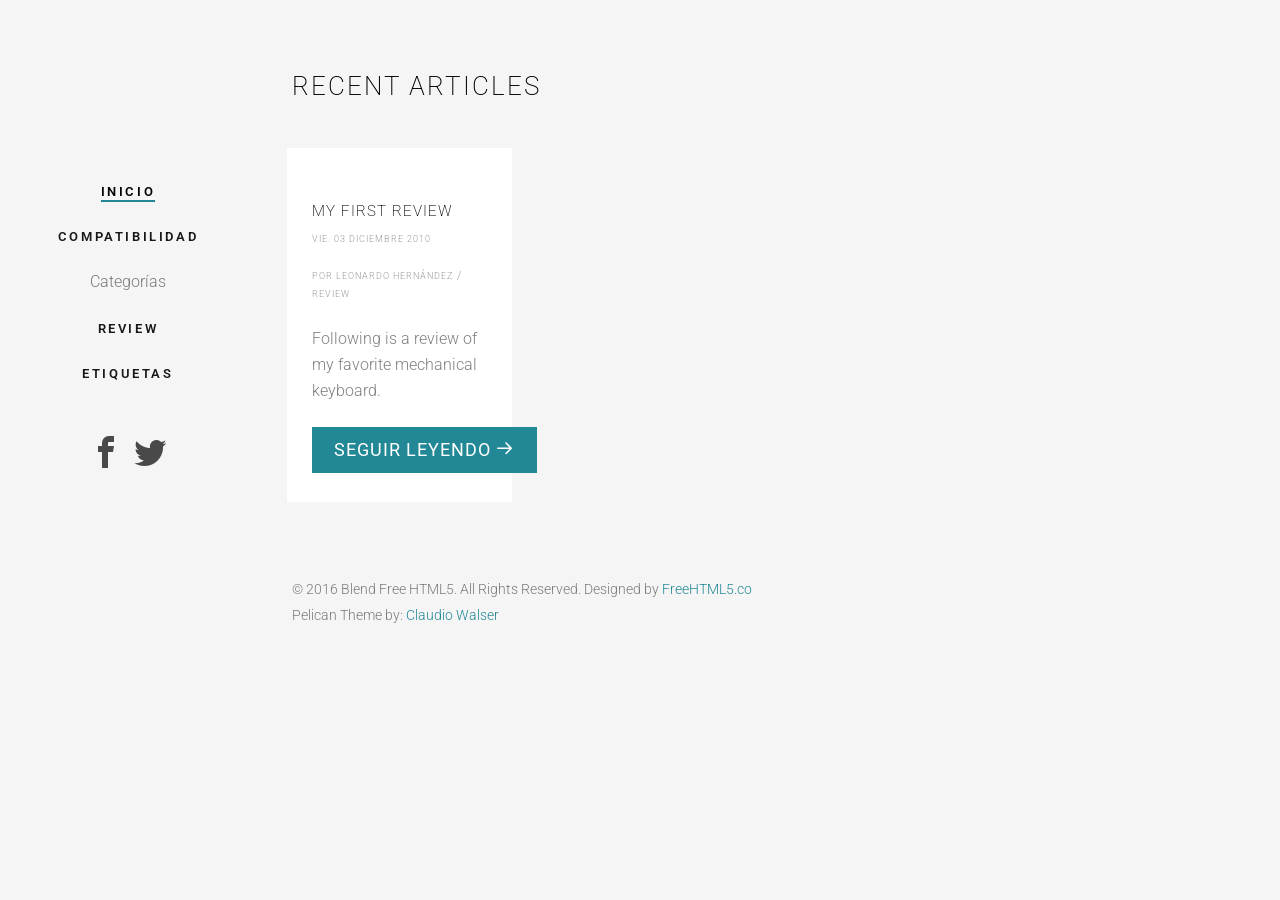
==== index.html @ bd227230 "Tags al español" ====
<!DOCTYPE html>
<!--[if lt IE 7]>      <html class="no-js lt-ie9 lt-ie8 lt-ie7"> <![endif]-->
<!--[if IE 7]>         <html class="no-js lt-ie9 lt-ie8"> <![endif]-->
<!--[if IE 8]>         <html class="no-js lt-ie9"> <![endif]-->
<!--[if gt IE 8]><!--> <html class="no-js"> <!--<![endif]-->
    <head>
    <meta charset="utf-8">
    <meta http-equiv="X-UA-Compatible" content="IE=edge">
    <title>Home</title>

    <meta name="viewport" content="width=device-width, initial-scale=1">

        <meta name="description" content="" />
        <meta name="author" content="Leonardo Hernández" />

    <link href="https://fonts.googleapis.com/css?family=Roboto:100,300,400,500,700" rel="stylesheet">

    <!-- Animate.css -->
    <link rel="stylesheet" href="./theme/css/animate.css">
    <!-- Icomoon Icon Fonts-->
    <link rel="stylesheet" href="./theme/css/icomoon.css">
    <!-- Bootstrap  -->
    <link rel="stylesheet" href="./theme/css/bootstrap.css">
    <!-- Flexslider  -->
    <link rel="stylesheet" href="./theme/css/flexslider.css">
    <!-- Theme style  -->
    <link rel="stylesheet" href="./theme/css/style.css">
    <!-- Custom style  -->
    <link rel="stylesheet" href="./theme/css/custom.css">
    <!-- pygments code highlight -->
    <link rel="stylesheet" href="./theme/css/pygments.css">
    <!-- tipue search -->
    <link rel="stylesheet" href="./theme/tipuesearch/css/tipuesearch.css">

    <!-- Modernizr JS -->
    <script src="./theme/js/modernizr-2.6.2.min.js"></script>
    <!-- FOR IE9 below -->
    <!--[if lt IE 9]>
    <script src="/theme/js/respond.min.js"></script>
    <![endif]-->



    </head>
    <body>
    <div id="fh5co-page">
        <a href="#" class="js-fh5co-nav-toggle fh5co-nav-toggle"><i></i></a>
        <aside id="fh5co-aside" role="complementary" class="border js-fullheight">

            <nav class="fh5co-main-menu" role="navigation">
            </nav>
            <div class="clearfix"></div>
            <h1  id="fh5co-logo">
                <a href="./index.html">
                    <img src="" />
                </a>
            </h1>
            <nav class="fh5co-main-menu" role="navigation">
<ul>
    <!-- home link -->
    <li class="fh5co-active"><a href="./">Inicio</a></li>

    <!-- page links -->
            <li><a href="./pages/compatibilidad.html">Compatibilidad</a></li>

    <!-- categories -->
        <li class="nav-title">Categorías</li>
            <li><a href="./category/review.html">Review</a></li>

    <!-- tags -->
        <li><a href="./tags.html">Etiquetas</a></li>

    <!-- additional menu items from config -->

</ul>
            </nav>

<ul id="social">
            <li><a href="https://www.facebook.com/tu_pagina_o_usuario" alt="facebook"><i class="icon-facebook2"></i></a></li>

            <li><a href="https://twitter.com/tu_usuario" alt="twitter"><i class="icon-twitter2"></i></a></li>

</ul>
        </aside>

        <div id="fh5co-main">

    <div class="fh5co-narrow-content">
    <h2 class="fh5co-heading animate-box" data-animate-effect="fadeInLeft">Recent articles</h2>
    <div class="row row-bottom-padded-md">
<div class="col-md-3 col-sm-6 col-padding animate-box" data-animate-effect="fadeInLeft">
    <div class="blog-entry">
        <div class="desc">
            <h3><a href="./my-first-review.html">My First Review</a></h3>
            <span><small>vie. 03 diciembre 2010</small></span>
            <span><small>por Leonardo Hernández</small> / <small>Review</small></span>
            <p><p>Following is a review of my favorite mechanical keyboard.</p></p>
            <a href="./my-first-review.html" class="btn btn-primary">Seguir leyendo <i class="icon-arrow-right3"></i></a>
        </div>
    </div>
</div>    </div>




<div class="fh5co-footer">
    <p><small>&copy; 2016 Blend Free HTML5. All Rights Reserved.</span> <span>Designed by <a href="http://freehtml5.co/" target="_blank">FreeHTML5.co</a></span>
    <br /><span>Pelican Theme by: <a href="https://github.com/claudio-walser/pelican-fh5co-marble" target="_blank">Claudio Walser</a></span></small></p>

</div>                
        </div>
    </div>

    <!-- jQuery -->
    <script src="./theme/js/jquery.min.js"></script>
    <!-- jQuery Easing -->
    <script src="./theme/js/jquery.easing.1.3.js"></script>
    <!-- Bootstrap -->
    <script src="./theme/js/bootstrap.min.js"></script>
    <!-- Waypoints -->
    <script src="./theme/js/jquery.waypoints.min.js"></script>
    <!-- Flexslider -->
    <script src="./theme/js/jquery.flexslider-min.js"></script>


    <!-- MAIN JS -->
    <script src="./theme/js/main.js"></script>
    </body>
</html>
---- theme/css/icomoon.css ----
.demo-icons li{
  list-style: none;
  float: left;
  font-size: 3em;
  margin: 10px;
}

@font-face {
  font-family: 'icomoon';
  src:  url('fonts/icomoon.eot?6py85u');
  src:  url('fonts/icomoon.eot?6py85u#iefix') format('embedded-opentype'),
    url('fonts/icomoon.ttf?6py85u') format('truetype'),
    url('fonts/icomoon.woff?6py85u') format('woff'),
    url('fonts/icomoon.svg?6py85u#icomoon') format('svg');
  font-weight: normal;
  font-style: normal;
}

[class^="icon-"], [class*=" icon-"] {
  /* use !important to prevent issues with browser extensions that change fonts */
  font-family: 'icomoon' !important;
  speak: none;
  font-style: normal;
  font-weight: normal;
  font-variant: normal;
  text-transform: none;
  line-height: 1;

  /* Better Font Rendering =========== */
  -webkit-font-smoothing: antialiased;
  -moz-osx-font-smoothing: grayscale;
}

.icon-times:before {
  content: "\e930";
}
.icon-tick:before {
  content: "\e931";
}
.icon-plus:before {
  content: "\e932";
}
.icon-minus:before {
  content: "\e933";
}
.icon-equals:before {
  content: "\e934";
}
.icon-divide:before {
  content: "\e935";
}
.icon-chevron-right:before {
  content: "\e936";
}
.icon-chevron-left:before {
  content: "\e937";
}
.icon-arrow-right-thick:before {
  content: "\e938";
}
.icon-arrow-left-thick:before {
  content: "\e939";
}
.icon-th-small:before {
  content: "\e93a";
}
.icon-th-menu:before {
  content: "\e93b";
}
.icon-th-list:before {
  content: "\e93c";
}
.icon-th-large:before {
  content: "\e93d";
}
.icon-home:before {
  content: "\e93e";
}
.icon-arrow-forward:before {
  content: "\e93f";
}
.icon-arrow-back:before {
  content: "\e940";
}
.icon-rss:before {
  content: "\e941";
}
.icon-location:before {
  content: "\e942";
}
.icon-link:before {
  content: "\e943";
}
.icon-image:before {
  content: "\e944";
}
.icon-arrow-up-thick:before {
  content: "\e945";
}
.icon-arrow-down-thick:before {
  content: "\e946";
}
.icon-starburst:before {
  content: "\e947";
}
.icon-starburst-outline:before {
  content: "\e948";
}
.icon-star3:before {
  content: "\e949";
}
.icon-flow-children:before {
  content: "\e94a";
}
.icon-export:before {
  content: "\e94b";
}
.icon-delete2:before {
  content: "\e94c";
}
.icon-delete-outline:before {
  content: "\e94d";
}
.icon-cloud-storage:before {
  content: "\e94e";
}
.icon-wi-fi:before {
  content: "\e94f";
}
.icon-heart:before {
  content: "\e950";
}
.icon-flash:before {
  content: "\e951";
}
.icon-cancel:before {
  content: "\e952";
}
.icon-backspace:before {
  content: "\e953";
}
.icon-attachment:before {
  content: "\e954";
}
.icon-arrow-move:before {
  content: "\e955";
}
.icon-warning:before {
  content: "\e956";
}
.icon-user:before {
  content: "\e957";
}
.icon-radar:before {
  content: "\e958";
}
.icon-lock-open:before {
  content: "\e959";
}
.icon-lock-closed:before {
  content: "\e95a";
}
.icon-location-arrow:before {
  content: "\e95b";
}
.icon-info:before {
  content: "\e95c";
}
.icon-user-delete:before {
  content: "\e95d";
}
.icon-user-add:before {
  content: "\e95e";
}
.icon-media-pause:before {
  content: "\e95f";
}
.icon-group:before {
  content: "\e960";
}
.icon-chart-pie:before {
  content: "\e961";
}
.icon-chart-line:before {
  content: "\e962";
}
.icon-chart-bar:before {
  content: "\e963";
}
.icon-chart-area:before {
  content: "\e964";
}
.icon-video:before {
  content: "\e965";
}
.icon-point-of-interest:before {
  content: "\e966";
}
.icon-infinity:before {
  content: "\e967";
}
.icon-globe:before {
  content: "\e968";
}
.icon-eye:before {
  content: "\e969";
}
.icon-cog:before {
  content: "\e96a";
}
.icon-camera:before {
  content: "\e96b";
}
.icon-upload:before {
  content: "\e96c";
}
.icon-scissors:before {
  content: "\e96d";
}
.icon-refresh:before {
  content: "\e96e";
}
.icon-pin:before {
  content: "\e96f";
}
.icon-key:before {
  content: "\e970";
}
.icon-info-large:before {
  content: "\e971";
}
.icon-eject:before {
  content: "\e972";
}
.icon-download:before {
  content: "\e973";
}
.icon-zoom:before {
  content: "\e974";
}
.icon-zoom-out:before {
  content: "\e975";
}
.icon-zoom-in:before {
  content: "\e976";
}
.icon-sort-numerically:before {
  content: "\e977";
}
.icon-sort-alphabetically:before {
  content: "\e978";
}
.icon-input-checked:before {
  content: "\e979";
}
.icon-calender:before {
  content: "\e97a";
}
.icon-world2:before {
  content: "\e97b";
}
.icon-notes:before {
  content: "\e97c";
}
.icon-code:before {
  content: "\e97d";
}
.icon-arrow-sync:before {
  content: "\e97e";
}
.icon-arrow-shuffle:before {
  content: "\e97f";
}
.icon-arrow-repeat:before {
  content: "\e980";
}
.icon-arrow-minimise:before {
  content: "\e981";
}
.icon-arrow-maximise:before {
  content: "\e982";
}
.icon-arrow-loop:before {
  content: "\e983";
}
.icon-anchor:before {
  content: "\e984";
}
.icon-spanner:before {
  content: "\e985";
}
.icon-puzzle:before {
  content: "\e986";
}
.icon-power:before {
  content: "\e987";
}
.icon-plane:before {
  content: "\e988";
}
.icon-pi:before {
  content: "\e989";
}
.icon-phone:before {
  content: "\e98a";
}
.icon-microphone2:before {
  content: "\e98b";
}
.icon-media-rewind:before {
  content: "\e98c";
}
.icon-flag:before {
  content: "\e98d";
}
.icon-adjust-brightness:before {
  content: "\e98e";
}
.icon-waves:before {
  content: "\e98f";
}
.icon-social-twitter:before {
  content: "\e990";
}
.icon-social-facebook:before {
  content: "\e991";
}
.icon-social-dribbble:before {
  content: "\e992";
}
.icon-media-stop:before {
  content: "\e993";
}
.icon-media-record:before {
  content: "\e994";
}
.icon-media-play:before {
  content: "\e995";
}
.icon-media-fast-forward:before {
  content: "\e996";
}
.icon-media-eject:before {
  content: "\e997";
}
.icon-social-vimeo:before {
  content: "\e998";
}
.icon-social-tumbler:before {
  content: "\e999";
}
.icon-social-skype:before {
  content: "\e99a";
}
.icon-social-pinterest:before {
  content: "\e99b";
}
.icon-social-linkedin:before {
  content: "\e99c";
}
.icon-social-last-fm:before {
  content: "\e99d";
}
.icon-social-github:before {
  content: "\e99e";
}
.icon-social-flickr:before {
  content: "\e99f";
}
.icon-at:before {
  content: "\e9a0";
}
.icon-times-outline:before {
  content: "\e9a1";
}
.icon-plus-outline:before {
  content: "\e9a2";
}
.icon-minus-outline:before {
  content: "\e9a3";
}
.icon-tick-outline:before {
  content: "\e9a4";
}
.icon-th-large-outline:before {
  content: "\e9a5";
}
.icon-equals-outline:before {
  content: "\e9a6";
}
.icon-divide-outline:before {
  content: "\e9a7";
}
.icon-chevron-right-outline:before {
  content: "\e9a8";
}
.icon-chevron-left-outline:before {
  content: "\e9a9";
}
.icon-arrow-right-outline:before {
  content: "\e9aa";
}
.icon-arrow-left-outline:before {
  content: "\e9ab";
}
.icon-th-small-outline:before {
  content: "\e9ac";
}
.icon-th-menu-outline:before {
  content: "\e9ad";
}
.icon-th-list-outline:before {
  content: "\e9ae";
}
.icon-news2:before {
  content: "\e9b1";
}
.icon-home-outline:before {
  content: "\e9b2";
}
.icon-arrow-up-outline:before {
  content: "\e9b3";
}
.icon-arrow-forward-outline:before {
  content: "\e9b4";
}
.icon-arrow-down-outline:before {
  content: "\e9b5";
}
.icon-arrow-back-outline:before {
  content: "\e9b6";
}
.icon-trash3:before {
  content: "\e9b7";
}
.icon-rss-outline:before {
  content: "\e9b8";
}
.icon-message:before {
  content: "\e9b9";
}
.icon-location-outline:before {
  content: "\e9ba";
}
.icon-link-outline:before {
  content: "\e9bb";
}
.icon-image-outline:before {
  content: "\e9bc";
}
.icon-export-outline:before {
  content: "\e9bd";
}
.icon-cross:before {
  content: "\e9be";
}
.icon-wi-fi-outline:before {
  content: "\e9bf";
}
.icon-star-outline:before {
  content: "\e9c0";
}
.icon-media-pause-outline:before {
  content: "\e9c1";
}
.icon-mail:before {
  content: "\e9c2";
}
.icon-heart-outline:before {
  content: "\e9c3";
}
.icon-flash-outline:before {
  content: "\e9c4";
}
.icon-cancel-outline:before {
  content: "\e9c5";
}
.icon-beaker:before {
  content: "\e9c6";
}
.icon-arrow-move-outline:before {
  content: "\e9c7";
}
.icon-watch2:before {
  content: "\e9c8";
}
.icon-warning-outline:before {
  content: "\e9c9";
}
.icon-time:before {
  content: "\e9ca";
}
.icon-radar-outline:before {
  content: "\e9cb";
}
.icon-lock-open-outline:before {
  content: "\e9cc";
}
.icon-location-arrow-outline:before {
  content: "\e9cd";
}
.icon-info-outline:before {
  content: "\e9ce";
}
.icon-backspace-outline:before {
  content: "\e9cf";
}
.icon-attachment-outline:before {
  content: "\e9d0";
}
.icon-user-outline:before {
  content: "\e9d1";
}
.icon-user-delete-outline:before {
  content: "\e9d2";
}
.icon-user-add-outline:before {
  content: "\e9d3";
}
.icon-lock-closed-outline:before {
  content: "\e9d4";
}
.icon-group-outline:before {
  content: "\e9d5";
}
.icon-chart-pie-outline:before {
  content: "\e9d6";
}
.icon-chart-line-outline:before {
  content: "\e9d7";
}
.icon-chart-bar-outline:before {
  content: "\e9d8";
}
.icon-chart-area-outline:before {
  content: "\e9d9";
}
.icon-video-outline:before {
  content: "\e9da";
}
.icon-point-of-interest-outline:before {
  content: "\e9db";
}
.icon-map:before {
  content: "\e9dc";
}
.icon-key-outline:before {
  content: "\e9dd";
}
.icon-infinity-outline:before {
  content: "\e9de";
}
.icon-globe-outline:before {
  content: "\e9df";
}
.icon-eye-outline:before {
  content: "\e9e0";
}
.icon-cog-outline:before {
  content: "\e9e1";
}
.icon-camera-outline:before {
  content: "\e9e2";
}
.icon-upload-outline:before {
  content: "\e9e3";
}
.icon-support:before {
  content: "\e9e4";
}
.icon-scissors-outline:before {
  content: "\e9e5";
}
.icon-refresh-outline:before {
  content: "\e9e6";
}
.icon-info-large-outline:before {
  content: "\e9e7";
}
.icon-eject-outline:before {
  content: "\e9e8";
}
.icon-download-outline:before {
  content: "\e9e9";
}
.icon-battery-mid:before {
  content: "\e9ea";
}
.icon-battery-low:before {
  content: "\e9eb";
}
.icon-battery-high:before {
  content: "\e9ec";
}
.icon-zoom-outline:before {
  content: "\e9ed";
}
.icon-zoom-out-outline:before {
  content: "\e9ee";
}
.icon-zoom-in-outline:before {
  content: "\e9ef";
}
.icon-tag3:before {
  content: "\e9f0";
}
.icon-tabs-outline:before {
  content: "\e9f1";
}
.icon-pin-outline:before {
  content: "\e9f2";
}
.icon-message-typing:before {
  content: "\e9f3";
}
.icon-directions:before {
  content: "\e9f4";
}
.icon-battery-full:before {
  content: "\e9f5";
}
.icon-battery-charge:before {
  content: "\e9f6";
}
.icon-pipette:before {
  content: "\e9f7";
}
.icon-pencil:before {
  content: "\e9f8";
}
.icon-folder:before {
  content: "\e9f9";
}
.icon-folder-delete:before {
  content: "\e9fa";
}
.icon-folder-add:before {
  content: "\e9fb";
}
.icon-edit:before {
  content: "\e9fc";
}
.icon-document:before {
  content: "\e9fd";
}
.icon-document-delete:before {
  content: "\e9fe";
}
.icon-document-add:before {
  content: "\e9ff";
}
.icon-brush:before {
  content: "\ea00";
}
.icon-thumbs-up:before {
  content: "\ea01";
}
.icon-thumbs-down:before {
  content: "\ea02";
}
.icon-pen:before {
  content: "\ea03";
}
.icon-sort-numerically-outline:before {
  content: "\ea04";
}
.icon-sort-alphabetically-outline:before {
  content: "\ea05";
}
.icon-social-last-fm-circular:before {
  content: "\ea06";
}
.icon-social-github-circular:before {
  content: "\ea07";
}
.icon-compass:before {
  content: "\ea08";
}
.icon-bookmark:before {
  content: "\ea09";
}
.icon-input-checked-outline:before {
  content: "\ea0a";
}
.icon-code-outline:before {
  content: "\ea0b";
}
.icon-calender-outline:before {
  content: "\ea0c";
}
.icon-business-card:before {
  content: "\ea0d";
}
.icon-arrow-up:before {
  content: "\ea0e";
}
.icon-arrow-sync-outline:before {
  content: "\ea0f";
}
.icon-arrow-right:before {
  content: "\ea10";
}
.icon-arrow-repeat-outline:before {
  content: "\ea11";
}
.icon-arrow-loop-outline:before {
  content: "\ea12";
}
.icon-arrow-left:before {
  content: "\ea13";
}
.icon-flow-switch:before {
  content: "\ea14";
}
.icon-flow-parallel:before {
  content: "\ea15";
}
.icon-flow-merge:before {
  content: "\ea16";
}
.icon-document-text:before {
  content: "\ea17";
}
.icon-clipboard:before {
  content: "\ea18";
}
.icon-calculator:before {
  content: "\ea19";
}
.icon-arrow-minimise-outline:before {
  content: "\ea1a";
}
.icon-arrow-maximise-outline:before {
  content: "\ea1b";
}
.icon-arrow-down:before {
  content: "\ea1c";
}
.icon-gift:before {
  content: "\ea1d";
}
.icon-film:before {
  content: "\ea1e";
}
.icon-database:before {
  content: "\ea1f";
}
.icon-bell:before {
  content: "\ea20";
}
.icon-anchor-outline:before {
  content: "\ea21";
}
.icon-adjust-contrast:before {
  content: "\ea22";
}
.icon-world-outline:before {
  content: "\ea23";
}
.icon-shopping-bag:before {
  content: "\ea24";
}
.icon-power-outline:before {
  content: "\ea25";
}
.icon-notes-outline:before {
  content: "\ea26";
}
.icon-device-tablet:before {
  content: "\ea27";
}
.icon-device-phone:before {
  content: "\ea28";
}
.icon-device-laptop:before {
  content: "\ea29";
}
.icon-device-desktop:before {
  content: "\ea2a";
}
.icon-briefcase:before {
  content: "\ea2b";
}
.icon-stopwatch:before {
  content: "\ea2c";
}
.icon-spanner-outline:before {
  content: "\ea2d";
}
.icon-puzzle-outline:before {
  content: "\ea2e";
}
.icon-printer:before {
  content: "\ea2f";
}
.icon-pi-outline:before {
  content: "\ea30";
}
.icon-lightbulb:before {
  content: "\ea31";
}
.icon-flag-outline:before {
  content: "\ea32";
}
.icon-contacts:before {
  content: "\ea33";
}
.icon-archive2:before {
  content: "\ea34";
}
.icon-weather-stormy:before {
  content: "\ea35";
}
.icon-weather-shower:before {
  content: "\ea36";
}
.icon-weather-partly-sunny:before {
  content: "\ea37";
}
.icon-weather-downpour:before {
  content: "\ea38";
}
.icon-weather-cloudy:before {
  content: "\ea39";
}
.icon-plane-outline:before {
  content: "\ea3a";
}
.icon-phone-outline:before {
  content: "\ea3b";
}
.icon-microphone-outline:before {
  content: "\ea3c";
}
.icon-weather-windy:before {
  content: "\ea3d";
}
.icon-weather-windy-cloudy:before {
  content: "\ea3e";
}
.icon-weather-sunny:before {
  content: "\ea3f";
}
.icon-weather-snow:before {
  content: "\ea40";
}
.icon-weather-night:before {
  content: "\ea41";
}
.icon-media-stop-outline:before {
  content: "\ea42";
}
.icon-media-rewind-outline:before {
  content: "\ea43";
}
.icon-media-record-outline:before {
  content: "\ea44";
}
.icon-media-play-outline:before {
  content: "\ea45";
}
.icon-media-fast-forward-outline:before {
  content: "\ea46";
}
.icon-media-eject-outline:before {
  content: "\ea47";
}
.icon-wine:before {
  content: "\ea48";
}
.icon-waves-outline:before {
  content: "\ea49";
}
.icon-ticket:before {
  content: "\ea4a";
}
.icon-tags:before {
  content: "\ea4b";
}
.icon-plug:before {
  content: "\ea4c";
}
.icon-headphones:before {
  content: "\ea4d";
}
.icon-credit-card:before {
  content: "\ea4e";
}
.icon-coffee:before {
  content: "\ea4f";
}
.icon-book:before {
  content: "\ea50";
}
.icon-beer:before {
  content: "\ea51";
}
.icon-volume2:before {
  content: "\ea52";
}
.icon-volume-up:before {
  content: "\ea53";
}
.icon-volume-mute:before {
  content: "\ea54";
}
.icon-volume-down:before {
  content: "\ea55";
}
.icon-social-vimeo-circular:before {
  content: "\ea56";
}
.icon-social-twitter-circular:before {
  content: "\ea57";
}
.icon-social-pinterest-circular:before {
  content: "\ea58";
}
.icon-social-linkedin-circular:before {
  content: "\ea59";
}
.icon-social-facebook-circular:before {
  content: "\ea5a";
}
.icon-social-dribbble-circular:before {
  content: "\ea5b";
}
.icon-tree:before {
  content: "\ea5c";
}
.icon-thermometer2:before {
  content: "\ea5d";
}
.icon-social-tumbler-circular:before {
  content: "\ea5e";
}
.icon-social-skype-outline:before {
  content: "\ea5f";
}
.icon-social-flickr-circular:before {
  content: "\ea60";
}
.icon-social-at-circular:before {
  content: "\ea61";
}
.icon-shopping-cart:before {
  content: "\ea62";
}
.icon-messages:before {
  content: "\ea63";
}
.icon-leaf:before {
  content: "\ea64";
}
.icon-feather:before {
  content: "\ea65";
}
.icon-eye2:before {
  content: "\e064";
}
.icon-paper-clip:before {
  content: "\e065";
}
.icon-mail5:before {
  content: "\e066";
}
.icon-toggle:before {
  content: "\e067";
}
.icon-layout:before {
  content: "\e068";
}
.icon-link2:before {
  content: "\e069";
}
.icon-bell2:before {
  content: "\e06a";
}
.icon-lock3:before {
  content: "\e06b";
}
.icon-unlock:before {
  content: "\e06c";
}
.icon-ribbon2:before {
  content: "\e06d";
}
.icon-image2:before {
  content: "\e06e";
}
.icon-signal:before {
  content: "\e06f";
}
.icon-target3:before {
  content: "\e070";
}
.icon-clipboard3:before {
  content: "\e071";
}
.icon-clock3:before {
  content: "\e072";
}
.icon-watch:before {
  content: "\e073";
}
.icon-air-play:before {
  content: "\e074";
}
.icon-camera3:before {
  content: "\e075";
}
.icon-video2:before {
  content: "\e076";
}
.icon-disc:before {
  content: "\e077";
}
.icon-printer3:before {
  content: "\e078";
}
.icon-monitor:before {
  content: "\e079";
}
.icon-server:before {
  content: "\e07a";
}
.icon-cog2:before {
  content: "\e07b";
}
.icon-heart3:before {
  content: "\e07c";
}
.icon-paragraph:before {
  content: "\e07d";
}
.icon-align-justify:before {
  content: "\e07e";
}
.icon-align-left:before {
  content: "\e07f";
}
.icon-align-center:before {
  content: "\e080";
}
.icon-align-right:before {
  content: "\e081";
}
.icon-book2:before {
  content: "\e082";
}
.icon-layers2:before {
  content: "\e083";
}
.icon-stack2:before {
  content: "\e084";
}
.icon-stack-2:before {
  content: "\e085";
}
.icon-paper:before {
  content: "\e086";
}
.icon-paper-stack:before {
  content: "\e087";
}
.icon-search3:before {
  content: "\e088";
}
.icon-zoom-in2:before {
  content: "\e089";
}
.icon-zoom-out2:before {
  content: "\e08a";
}
.icon-reply2:before {
  content: "\e08b";
}
.icon-circle-plus:before {
  content: "\e08c";
}
.icon-circle-minus:before {
  content: "\e08d";
}
.icon-circle-check:before {
  content: "\e08e";
}
.icon-circle-cross:before {
  content: "\e08f";
}
.icon-square-plus:before {
  content: "\e090";
}
.icon-square-minus:before {
  content: "\e091";
}
.icon-square-check:before {
  content: "\e092";
}
.icon-square-cross:before {
  content: "\e093";
}
.icon-microphone:before {
  content: "\e094";
}
.icon-record:before {
  content: "\e095";
}
.icon-skip-back:before {
  content: "\e096";
}
.icon-rewind:before {
  content: "\e097";
}
.icon-play4:before {
  content: "\e098";
}
.icon-pause3:before {
  content: "\e099";
}
.icon-stop3:before {
  content: "\e09a";
}
.icon-fast-forward:before {
  content: "\e09b";
}
.icon-skip-forward:before {
  content: "\e09c";
}
.icon-shuffle2:before {
  content: "\e09d";
}
.icon-repeat:before {
  content: "\e09e";
}
.icon-folder2:before {
  content: "\e09f";
}
.icon-umbrella:before {
  content: "\e0a0";
}
.icon-moon:before {
  content: "\e0a1";
}
.icon-thermometer:before {
  content: "\e0a2";
}
.icon-drop:before {
  content: "\e0a3";
}
.icon-sun2:before {
  content: "\e0a4";
}
.icon-cloud3:before {
  content: "\e0a5";
}
.icon-cloud-upload2:before {
  content: "\e0a6";
}
.icon-cloud-download2:before {
  content: "\e0a7";
}
.icon-upload4:before {
  content: "\e0a8";
}
.icon-download4:before {
  content: "\e0a9";
}
.icon-location3:before {
  content: "\e0aa";
}
.icon-location-2:before {
  content: "\e0ab";
}
.icon-map3:before {
  content: "\e0ac";
}
.icon-battery:before {
  content: "\e0ad";
}
.icon-head:before {
  content: "\e0ae";
}
.icon-briefcase3:before {
  content: "\e0af";
}
.icon-speech-bubble:before {
  content: "\e0b0";
}
.icon-anchor2:before {
  content: "\e0b1";
}
.icon-globe2:before {
  content: "\e0b2";
}
.icon-box:before {
  content: "\e0b3";
}
.icon-reload:before {
  content: "\e0b4";
}
.icon-share3:before {
  content: "\e0b5";
}
.icon-marquee:before {
  content: "\e0b6";
}
.icon-marquee-plus:before {
  content: "\e0b7";
}
.icon-marquee-minus:before {
  content: "\e0b8";
}
.icon-tag:before {
  content: "\e0b9";
}
.icon-power2:before {
  content: "\e0ba";
}
.icon-command2:before {
  content: "\e0bb";
}
.icon-alt:before {
  content: "\e0bc";
}
.icon-esc:before {
  content: "\e0bd";
}
.icon-bar-graph:before {
  content: "\e0be";
}
.icon-bar-graph-2:before {
  content: "\e0bf";
}
.icon-pie-graph:before {
  content: "\e0c0";
}
.icon-star:before {
  content: "\e0c1";
}
.icon-arrow-left3:before {
  content: "\e0c2";
}
.icon-arrow-right3:before {
  content: "\e0c3";
}
.icon-arrow-up3:before {
  content: "\e0c4";
}
.icon-arrow-down3:before {
  content: "\e0c5";
}
.icon-volume:before {
  content: "\e0c6";
}
.icon-mute:before {
  content: "\e0c7";
}
.icon-content-right:before {
  content: "\e100";
}
.icon-content-left:before {
  content: "\e101";
}
.icon-grid2:before {
  content: "\e102";
}
.icon-grid-2:before {
  content: "\e103";
}
.icon-columns:before {
  content: "\e104";
}
.icon-loader:before {
  content: "\e105";
}
.icon-bag:before {
  content: "\e106";
}
.icon-ban:before {
  content: "\e107";
}
.icon-flag3:before {
  content: "\e108";
}
.icon-trash:before {
  content: "\e109";
}
.icon-expand2:before {
  content: "\e110";
}
.icon-contract:before {
  content: "\e111";
}
.icon-maximize:before {
  content: "\e112";
}
.icon-minimize:before {
  content: "\e113";
}
.icon-plus2:before {
  content: "\e114";
}
.icon-minus2:before {
  content: "\e115";
}
.icon-check:before {
  content: "\e116";
}
.icon-cross2:before {
  content: "\e117";
}
.icon-move:before {
  content: "\e118";
}
.icon-delete:before {
  content: "\e119";
}
.icon-menu5:before {
  content: "\e120";
}
.icon-archive:before {
  content: "\e121";
}
.icon-inbox:before {
  content: "\e122";
}
.icon-outbox:before {
  content: "\e123";
}
.icon-file:before {
  content: "\e124";
}
.icon-file-add:before {
  content: "\e125";
}
.icon-file-subtract:before {
  content: "\e126";
}
.icon-help:before {
  content: "\e127";
}
.icon-open:before {
  content: "\e128";
}
.icon-ellipsis:before {
  content: "\e129";
}
.icon-heart4:before {
  content: "\e900";
}
.icon-cloud4:before {
  content: "\e901";
}
.icon-star2:before {
  content: "\e902";
}
.icon-tv2:before {
  content: "\e903";
}
.icon-sound:before {
  content: "\e904";
}
.icon-video3:before {
  content: "\e905";
}
.icon-trash2:before {
  content: "\e906";
}
.icon-user2:before {
  content: "\e907";
}
.icon-key3:before {
  content: "\e908";
}
.icon-search4:before {
  content: "\e909";
}
.icon-settings:before {
  content: "\e90a";
}
.icon-camera4:before {
  content: "\e90b";
}
.icon-tag2:before {
  content: "\e90c";
}
.icon-lock4:before {
  content: "\e90d";
}
.icon-bulb:before {
  content: "\e90e";
}
.icon-pen2:before {
  content: "\e90f";
}
.icon-diamond:before {
  content: "\e910";
}
.icon-display2:before {
  content: "\e911";
}
.icon-location4:before {
  content: "\e912";
}
.icon-eye3:before {
  content: "\e913";
}
.icon-bubble3:before {
  content: "\e914";
}
.icon-stack3:before {
  content: "\e915";
}
.icon-cup:before {
  content: "\e916";
}
.icon-phone3:before {
  content: "\e917";
}
.icon-news:before {
  content: "\e918";
}
.icon-mail6:before {
  content: "\e919";
}
.icon-like:before {
  content: "\e91a";
}
.icon-photo:before {
  content: "\e91b";
}
.icon-note:before {
  content: "\e91c";
}
.icon-clock4:before {
  content: "\e91d";
}
.icon-paperplane:before {
  content: "\e91e";
}
.icon-params:before {
  content: "\e91f";
}
.icon-banknote:before {
  content: "\e920";
}
.icon-data:before {
  content: "\e921";
}
.icon-music2:before {
  content: "\e922";
}
.icon-megaphone2:before {
  content: "\e923";
}
.icon-study:before {
  content: "\e924";
}
.icon-lab2:before {
  content: "\e925";
}
.icon-food:before {
  content: "\e926";
}
.icon-t-shirt:before {
  content: "\e927";
}
.icon-fire2:before {
  content: "\e928";
}
.icon-clip:before {
  content: "\e929";
}
.icon-shop:before {
  content: "\e92a";
}
.icon-calendar3:before {
  content: "\e92b";
}
.icon-wallet2:before {
  content: "\e92c";
}
.icon-vynil:before {
  content: "\e92d";
}
.icon-truck2:before {
  content: "\e92e";
}
.icon-world:before {
  content: "\e92f";
}
.icon-spinner6:before {
  content: "\e9af";
}
.icon-spinner7:before {
  content: "\e9b0";
}
.icon-amazon:before {
  content: "\eab7";
}
.icon-google:before {
  content: "\eab8";
}
.icon-google2:before {
  content: "\eab9";
}
.icon-google3:before {
  content: "\eaba";
}
.icon-google-plus:before {
  content: "\eabb";
}
.icon-google-plus2:before {
  content: "\eabc";
}
.icon-google-plus3:before {
  content: "\eabd";
}
.icon-hangouts:before {
  content: "\eabe";
}
.icon-google-drive:before {
  content: "\eabf";
}
.icon-facebook2:before {
  content: "\eac0";
}
.icon-facebook22:before {
  content: "\eac1";
}
.icon-instagram:before {
  content: "\eac2";
}
.icon-whatsapp:before {
  content: "\eac3";
}
.icon-spotify:before {
  content: "\eac4";
}
.icon-telegram:before {
  content: "\eac5";
}
.icon-twitter2:before {
  content: "\eac6";
}
.icon-vine:before {
  content: "\eac7";
}
.icon-vk:before {
  content: "\eac8";
}
.icon-renren:before {
  content: "\eac9";
}
.icon-sina-weibo:before {
  content: "\eaca";
}
.icon-rss2:before {
  content: "\eacb";
}
.icon-rss22:before {
  content: "\eacc";
}
.icon-youtube:before {
  content: "\eacd";
}
.icon-youtube2:before {
  content: "\eace";
}
.icon-twitch:before {
  content: "\eacf";
}
.icon-vimeo:before {
  content: "\ead0";
}
.icon-vimeo2:before {
  content: "\ead1";
}
.icon-lanyrd:before {
  content: "\ead2";
}
.icon-flickr:before {
  content: "\ead3";
}
.icon-flickr2:before {
  content: "\ead4";
}
.icon-flickr3:before {
  content: "\ead5";
}
.icon-flickr4:before {
  content: "\ead6";
}
.icon-dribbble2:before {
  content: "\ead7";
}
.icon-behance:before {
  content: "\ead8";
}
.icon-behance2:before {
  content: "\ead9";
}
.icon-deviantart:before {
  content: "\eada";
}
.icon-500px:before {
  content: "\eadb";
}
.icon-steam:before {
  content: "\eadc";
}
.icon-steam2:before {
  content: "\eadd";
}
.icon-dropbox:before {
  content: "\eade";
}
.icon-onedrive:before {
  content: "\eadf";
}
.icon-github:before {
  content: "\eae0";
}
.icon-npm:before {
  content: "\eae1";
}
.icon-basecamp:before {
  content: "\eae2";
}
.icon-trello:before {
  content: "\eae3";
}
.icon-wordpress:before {
  content: "\eae4";
}
.icon-joomla:before {
  content: "\eae5";
}
.icon-ello:before {
  content: "\eae6";
}
.icon-blogger:before {
  content: "\eae7";
}
.icon-blogger2:before {
  content: "\eae8";
}
.icon-tumblr2:before {
  content: "\eae9";
}
.icon-tumblr22:before {
  content: "\eaea";
}
.icon-yahoo:before {
  content: "\eaeb";
}
.icon-yahoo2:before {
  content: "\eaec";
}
.icon-tux:before {
  content: "\eaed";
}
.icon-appleinc:before {
  content: "\eaee";
}
.icon-finder:before {
  content: "\eaef";
}
.icon-android:before {
  content: "\eaf0";
}
.icon-windows:before {
  content: "\eaf1";
}
.icon-windows8:before {
  content: "\eaf2";
}
.icon-soundcloud:before {
  content: "\eaf3";
}
.icon-soundcloud2:before {
  content: "\eaf4";
}
.icon-skype:before {
  content: "\eaf5";
}
.icon-reddit:before {
  content: "\eaf6";
}
.icon-hackernews:before {
  content: "\eaf7";
}
.icon-wikipedia:before {
  content: "\eaf8";
}
.icon-linkedin2:before {
  content: "\eaf9";
}
.icon-linkedin22:before {
  content: "\eafa";
}
.icon-lastfm:before {
  content: "\eafb";
}
.icon-lastfm2:before {
  content: "\eafc";
}
.icon-delicious:before {
  content: "\eafd";
}
.icon-stumbleupon:before {
  content: "\eafe";
}
.icon-stumbleupon2:before {
  content: "\eaff";
}
.icon-stackoverflow:before {
  content: "\eb00";
}
.icon-pinterest:before {
  content: "\eb01";
}
.icon-pinterest2:before {
  content: "\eb02";
}
.icon-xing:before {
  content: "\eb03";
}
.icon-xing2:before {
  content: "\eb04";
}
.icon-flattr:before {
  content: "\eb05";
}
.icon-foursquare:before {
  content: "\eb06";
}
.icon-yelp:before {
  content: "\eb07";
}
.icon-paypal:before {
  content: "\eb08";
}
.icon-chrome:before {
  content: "\eb09";
}
.icon-firefox:before {
  content: "\eb0a";
}
.icon-IE:before {
  content: "\eb0b";
}
.icon-edge:before {
  content: "\eb0c";
}
.icon-safari:before {
  content: "\eb0d";
}
.icon-opera:before {
  content: "\eb0e";
}
.icon-file-pdf:before {
  content: "\eb0f";
}
.icon-file-openoffice:before {
  content: "\eb10";
}
.icon-file-word:before {
  content: "\eb11";
}
.icon-file-excel:before {
  content: "\eb12";
}
.icon-libreoffice:before {
  content: "\eb13";
}
.icon-html-five:before {
  content: "\eb14";
}
.icon-html-five2:before {
  content: "\eb15";
}
.icon-css3:before {
  content: "\eb16";
}
.icon-git:before {
  content: "\eb17";
}
.icon-codepen:before {
  content: "\eb18";
}
.icon-svg:before {
  content: "\eb19";
}
.icon-IcoMoon:before {
  content: "\eb1a";
}
---- theme/css/style.css ----
@font-face {
  font-family: 'icomoon';
  src: url("../fonts/icomoon/icomoon.eot?srf3rx");
  src: url("../fonts/icomoon/icomoon.eot?srf3rx#iefix") format("embedded-opentype"), url("../fonts/icomoon/icomoon.ttf?srf3rx") format("truetype"), url("../fonts/icomoon/icomoon.woff?srf3rx") format("woff"), url("../fonts/icomoon/icomoon.svg?srf3rx#icomoon") format("svg");
  font-weight: normal;
  font-style: normal;
}
/* =======================================================
*
* 	Template Style 
*	Edit this section
*
* ======================================================= */
body {
  font-family: "Roboto", Arial, sans-serif;
  font-weight: 300;
  font-size: 16px;
  line-height: 1.6;
  color: rgba(0, 0, 0, 0.5);
  background: whitesmoke;
}
@media screen and (max-width: 992px) {
  body {
    font-size: 16px;
  }
}

a {
  color: #228896;
  -webkit-transition: 0.5s;
  -o-transition: 0.5s;
  transition: 0.5s;
}
a:hover, a:active, a:focus {
  color: #228896;
  outline: none;
  text-decoration: none !important;
}

p {
  margin-bottom: 1.5em;
}

h1, h2, h3, h4, h5, h6 {
  color: #000;
  font-family: "Roboto", Arial, sans-serif;
  font-weight: 400;
  margin: 0 0 30px 0;
}

figure {
  margin-bottom: 2.5em;
  float: left;
  width: 100%;
}
figure figcaption {
  font-size: 16px;
  width: 80%;
  margin: 20px auto 0px auto;
  color: #b3b3b3;
  font-style: italic;
  font-family: "Roboto", Arial, sans-serif;
}
@media screen and (max-width: 480px) {
  figure figcaption {
    width: 100%;
  }
}

::-webkit-selection {
  color: #fff;
  background: #228896;
}

::-moz-selection {
  color: #fff;
  background: #228896;
}

::selection {
  color: #fff;
  background: #228896;
}

#fh5co-page {
  width: 100%;
  overflow: hidden;
  position: relative;
}

#fh5co-aside {
  padding-top: 60px;
  padding-bottom: 40px;
  width: 20%;
  position: fixed;
  bottom: 0;
  top: 0;
  left: 0;
  overflow-y: scroll;
  z-index: 1001;
  -webkit-transition: 0.5s;
  -o-transition: 0.5s;
  transition: 0.5s;
}
#fh5co-aside::-webkit-scrollbar { 
    display: none; 
}

@media screen and (max-width: 1200px) {
  #fh5co-aside {
    width: 30%;
  }
}
@media screen and (max-width: 768px) {
  #fh5co-aside {
    width: 270px;
    -moz-transform: translateX(-270px);
    -webkit-transform: translateX(-270px);
    -ms-transform: translateX(-270px);
    -o-transform: translateX(-270px);
    transform: translateX(-270px);
  }
}
#fh5co-aside #fh5co-logo {
  text-align: center;
  font-family: "Roboto", Arial, sans-serif;
  font-weight: 700;
  margin-bottom: 2em;
  text-transform: uppercase;
  font-size: 38px;
}


#fh5co-aside #fh5co-logo img {
  width: 150px;
}

#fh5co-aside #fh5co-logo a {
  width: auto !important;
}

#fh5co-aside #fh5co-logo img {
  border-radius: 50%;

}
@media screen and (max-width: 768px) {
  #fh5co-aside #fh5co-logo {
    margin-bottom: 1em;
  }
}
#fh5co-aside #fh5co-logo a {
  color: #000;
}
#fh5co-aside #fh5co-logo a span {
  font-weight: 300;
  color: rgba(0, 0, 0, 0.5);
}
#fh5co-aside .fh5co-main-menu ul {
  text-align: center;
  margin: 0;
  padding: 0;
}
@media screen and (max-width: 768px) {
  #fh5co-aside .fh5co-main-menu ul {
    margin: 0 0 2em 0;
  }
}
#fh5co-aside .fh5co-main-menu ul li {
  margin: 0 0 20px 0;
  padding: 0;
  list-style: none;
}
#fh5co-aside .fh5co-main-menu ul li a {
  color: rgba(0, 0, 0, 0.9);
  text-decoration: none;
  letter-spacing: .1em;
  text-transform: uppercase;
  font-size: 13px;
  font-weight: 600;
  position: relative;
  padding: 10px 10px;
  letter-spacing: .2em;
  font-family: "Roboto", Arial, sans-serif;
  -webkit-transition: 0.3s;
  -o-transition: 0.3s;
  transition: 0.3s;
}
#fh5co-aside .fh5co-main-menu ul li a:after {
  content: "";
  position: absolute;
  height: 2px;
  bottom: 7px;
  left: 10px;
  right: 10px;
  background-color: #228896;
  visibility: hidden;
  -webkit-transform: scaleX(0);
  -moz-transform: scaleX(0);
  -ms-transform: scaleX(0);
  -o-transform: scaleX(0);
  transform: scaleX(0);
  -webkit-transition: all 0.3s cubic-bezier(0.175, 0.885, 0.32, 1.275);
  -moz-transition: all 0.3s cubic-bezier(0.175, 0.885, 0.32, 1.275);
  -ms-transition: all 0.3s cubic-bezier(0.175, 0.885, 0.32, 1.275);
  -o-transition: all 0.3s cubic-bezier(0.175, 0.885, 0.32, 1.275);
  transition: all 0.3s cubic-bezier(0.175, 0.885, 0.32, 1.275);
}
#fh5co-aside .fh5co-main-menu ul li a:hover {
  text-decoration: none;
  color: black;
}
#fh5co-aside .fh5co-main-menu ul li a:hover:after {
  visibility: visible;
  -webkit-transform: scaleX(1);
  -moz-transform: scaleX(1);
  -ms-transform: scaleX(1);
  -o-transform: scaleX(1);
  transform: scaleX(1);
}
#fh5co-aside .fh5co-main-menu ul li.fh5co-active a {
  color: black;
}
#fh5co-aside .fh5co-main-menu ul li.fh5co-active a:after {
  visibility: visible;
  -webkit-transform: scaleX(1);
  -moz-transform: scaleX(1);
  -ms-transform: scaleX(1);
  -o-transform: scaleX(1);
  transform: scaleX(1);
}
#fh5co-aside .fh5co-footer {
  position: absolute;
  bottom: 40px;
  font-size: 14px;
  text-align: center;
  width: 100%;
  font-weight: 400;
  color: rgba(0, 0, 0, 0.6);
  padding: 0 20px;
}
@media screen and (max-width: 768px) {
  #fh5co-aside .fh5co-footer {
    position: relative;
    bottom: 0;
  }
}
#fh5co-aside .fh5co-footer span {
  display: block;
}



#fh5co-aside #social [class^="icon-"], [class*=" icon-"] {
  font-size: 2em;
}
#fh5co-aside #social {
  padding: 0;
  margin: 0;
  text-align: center;
  margin-top: 50px;
}
#fh5co-aside #social li {
  padding: 0;
  margin: 0;
  display: inline;
  list-style: none;
}
#fh5co-aside #social li a {
  color: rgba(0, 0, 0, 0.7);
  padding: 4px;
}
#fh5co-aside #social li a:hover, #fh5co-aside #social li a:active, #fh5co-aside #social li a:focus {
  text-decoration: none;
  outline: none;
  color: #228896;
}

#fh5co-main {
  width: 80%;
  float: right;
  -webkit-transition: 0.5s;
  -o-transition: 0.5s;
  transition: 0.5s;
}
@media screen and (max-width: 1200px) {
  #fh5co-main {
    width: 70%;
  }
}
@media screen and (max-width: 768px) {
  #fh5co-main {
    width: 100%;
  }
}
#fh5co-main .fh5co-narrow-content {
  position: relative;
  width: 93%;
  margin: 0 auto;
  padding: 4em 0;
  clear: both;
}
@media screen and (max-width: 768px) {
  #fh5co-main .fh5co-narrow-content {
    width: 100%;
    padding: 4em 1em;
  }
}

#fh5co-hero {
  min-height: 500px;
  background: #fff url(../images/loader.gif) no-repeat center center;
  width: 100%;
  float: left;
  clear: both;
}
#fh5co-hero .btn {
  font-size: 24px;
}
#fh5co-hero .btn.btn-primary {
  padding: 14px 30px !important;
}
#fh5co-hero .flexslider {
  border: none;
  z-index: 1;
  margin-bottom: 0;
}
#fh5co-hero .flexslider .slides {
  position: relative;
  overflow: hidden;
}
#fh5co-hero .flexslider .slides .overlay {
  position: absolute;
  top: 0;
  bottom: 0;
  left: 0;
  right: 0;
  content: '';
  background: rgba(0, 0, 0, 0.3);
}
#fh5co-hero .flexslider .slides li {
  background-repeat: no-repeat;
  background-size: cover;
  background-position: bottom center;
  min-height: 500px;
  position: relative;
}
#fh5co-hero .flexslider .flex-control-nav {
  bottom: 20px;
  z-index: 1000;
  right: 20px;
  float: right;
  width: auto;
}
#fh5co-hero .flexslider .flex-control-nav li {
  display: block;
  margin-bottom: 10px;
}
#fh5co-hero .flexslider .flex-control-nav li a {
  background: rgba(255, 255, 255, 0.2);
  box-shadow: none;
  width: 12px;
  height: 12px;
  cursor: pointer;
}
#fh5co-hero .flexslider .flex-control-nav li a.flex-active {
  cursor: pointer;
  background: transparent;
  border: 2px solid #228896;
}
#fh5co-hero .flexslider .flex-direction-nav {
  display: none;
}
#fh5co-hero .flexslider .slider-text {
  display: table;
  opacity: 0;
  min-height: 500px;
  z-index: 9;
}
#fh5co-hero .flexslider .slider-text > .slider-text-inner {
  display: table-cell;
  vertical-align: middle;
  min-height: 700px;
  padding: 2em;
}
@media screen and (max-width: 768px) {
  #fh5co-hero .flexslider .slider-text > .slider-text-inner {
    text-align: center;
  }
}
#fh5co-hero .flexslider .slider-text > .slider-text-inner h1, #fh5co-hero .flexslider .slider-text > .slider-text-inner h2 {
  margin: 0;
  padding: 0;
  color: white;
  font-family: "Roboto", Arial, sans-serif;
}
#fh5co-hero .flexslider .slider-text > .slider-text-inner h1 {
  margin-bottom: 20px;
  font-size: 45px;
  line-height: 1.3;
  font-weight: 100;
  font-family: "Roboto", Arial, sans-serif;
}
@media screen and (max-width: 768px) {
  #fh5co-hero .flexslider .slider-text > .slider-text-inner h1 {
    font-size: 28px;
  }
}
#fh5co-hero .flexslider .slider-text > .slider-text-inner h2 {
  font-size: 18px;
  line-height: 1.5;
  margin-bottom: 30px;
  font-weight: 300;
}
#fh5co-hero .flexslider .slider-text > .slider-text-inner h2 a {
  color: rgba(34, 136, 150, 0.8);
  border-bottom: 1px solid rgba(34, 136, 150, 0.7);
}
#fh5co-hero .flexslider .slider-text > .slider-text-inner .heading-section {
  font-size: 50px;
}
@media screen and (max-width: 768px) {
  #fh5co-hero .flexslider .slider-text > .slider-text-inner .heading-section {
    font-size: 30px;
  }
}
#fh5co-hero .flexslider .slider-text > .slider-text-inner s
.fh5co-lead {
  font-size: 20px;
  color: #fff;
}
#fh5co-hero .flexslider .slider-text > .slider-text-inner s
.fh5co-lead .icon-heart {
  color: #d9534f;
}
#fh5co-hero .flexslider .slider-text > .slider-text-inner .btn {
  font-size: 12px;
  text-transform: uppercase;
  letter-spacing: 2px;
  color: #fff;
  padding: 22px 30px !important;
  border: none;
  font-weight: 500;
}
#fh5co-hero .flexslider .slider-text > .slider-text-inner .btn.btn-learn {
  background: #fff;
  color: #000;
}
#fh5co-hero .flexslider .slider-text > .slider-text-inner .btn.btn-learn:hover {
  color: #fff;
}
@media screen and (max-width: 768px) {
  #fh5co-hero .flexslider .slider-text > .slider-text-inner .btn {
    width: 100%;
  }
}

.fh5co-bg-color {
  width: 100%;
  float: left;
  background: #fff;
}

body.offcanvas {
  overflow-x: hidden;
}
body.offcanvas #fh5co-aside {
  -moz-transform: translateX(0);
  -webkit-transform: translateX(0);
  -ms-transform: translateX(0);
  -o-transform: translateX(0);
  transform: translateX(0);
  width: 270px;
  background: #fff;
  z-index: 999;
  position: fixed;
}
body.offcanvas #fh5co-main, body.offcanvas .fh5co-nav-toggle {
  top: 0;
  -moz-transform: translateX(270px);
  -webkit-transform: translateX(270px);
  -ms-transform: translateX(270px);
  -o-transform: translateX(270px);
  transform: translateX(270px);
}

.fh5co-services {
  margin-top: 5px;
}
.fh5co-services ul {
  list-style: none;
  padding: 0;
  margin: 0;
}

.blog-entry {
  width: 100%;
  float: left;
  background: #fff;
}
@media screen and (max-width: 768px) {
  .blog-entry {
    margin-bottom: 30px;
  }
}
.blog-entry .blog-img {
  width: 100%;
  float: left;
  overflow: hidden;
  position: relative;
  z-index: 1;
  margin-bottom: 25px;
}
.blog-entry .blog-img img {
  position: relative;
  max-width: 100%;
  -webkit-transform: scale(1.2);
  -moz-transform: scale(1.2);
  -ms-transform: scale(1.2);
  -o-transform: scale(1.2);
  transform: scale(1.2);
  -webkit-transition: 0.9s;
  -o-transition: 0.9s;
  transition: 0.9s;
}
.blog-entry .desc {
  padding: 25px;
}
.blog-entry .desc h3 {
  font-size: 15px;
  text-transform: uppercase;
  margin-bottom: 10px;
  letter-spacing: 1px;
  line-height: auto;
}
.blog-entry .desc h3 a {
  color: #000;
  text-decoration: none;
}
.blog-entry .desc span {
  display: block;
  margin-bottom: 20px;
  font-size: 11px;
  text-transform: uppercase;
  letter-spacing: 1px;
  color: rgba(0, 0, 0, 0.4) !important;
}
.blog-entry .desc span small i {
  color: #e6e6e6;
}
.blog-entry .desc .lead {
  font-size: 11px;
  text-transform: uppercase;
  letter-spacing: 2px;
  color: #000;
}
.blog-entry:hover .blog-img img {
  -webkit-transform: scale(1);
  -moz-transform: scale(1);
  -ms-transform: scale(1);
  -o-transform: scale(1);
  transform: scale(1);
}

.work {
  background-size: cover;
  background-position: center center;
  background-repeat: no-repeat;
  position: relative;
  height: 270px;
  width: 100%;
  display: table;
  overflow: hidden;
}
@media screen and (max-width: 768px) {
  .work {
    height: 400px;
  }
}
@media screen and (max-width: 480px) {
  .work {
    height: 270px;
  }
}
.work .desc {
  display: table-cell;
  vertical-align: middle;
  height: 270px;
  background: #fff;
  opacity: 0;
  -webkit-transition: 0.3s;
  -o-transition: 0.3s;
  transition: 0.3s;
}
.work .desc h3 {
  font-size: 14px;
  -webkit-transition: -webkit-transform 0.3s, opacity 0.3s;
  transition: transform 0.3s, opacity 0.3s;
  -webkit-transform: translate3d(0, -15px, 0);
  transform: translate3d(0, -15px, 0);
}
.work .desc span {
  display: block;
  color: #999999;
  font-size: 12px;
  -webkit-transition: -webkit-transform 0.3s, opacity 0.3s;
  transition: transform 0.3s, opacity 0.3s;
  -webkit-transform: translate3d(0, 15px, 0);
  transform: translate3d(0, 15px, 0);
}
@media screen and (max-width: 768px) {
  .work .desc {
    opacity: 1;
    background: transparent !important;
  }
  .work .desc h3 {
    -webkit-transform: translate3d(0, 0, 0);
    transform: translate3d(0, 0, 0);
    color: #fff;
  }
  .work .desc span {
    -webkit-transform: translate3d(0, 0, 0);
    transform: translate3d(0, 0, 0);
  }
}
.work:hover .desc {
  opacity: 1;
}
.work:hover .desc h3 {
  -webkit-transform: translate3d(0, 0, 0);
  transform: translate3d(0, 0, 0);
}
.work:hover .desc span {
  -webkit-transform: translate3d(0, 0, 0);
  transform: translate3d(0, 0, 0);
}

.fh5co-lead {
  font-size: 18px;
  line-height: 1.5;
}

.fh5co-heading-colored {
  color: #228896;
  font-size: 30px;
}

.fh5co-cards {
  padding: 1em 0;
  background: #e6e6e6;
}
@media screen and (max-width: 768px) {
  .fh5co-cards {
    padding: 1em 0;
  }
}
.fh5co-cards .fh5co-flex-wrap {
  display: -webkit-box;
  display: -moz-box;
  display: -ms-flexbox;
  display: -webkit-flex;
  display: flex;
  flex-wrap: wrap;
  -webkit-flex-wrap: wrap;
  -moz-flex-wrap: wrap;
}
.fh5co-cards .fh5co-flex-wrap > div {
  width: 49.5%;
  margin-right: 1%;
  background: #fff;
  padding: 30px;
  margin-bottom: 10px;
}
.fh5co-cards .fh5co-flex-wrap > div:nth-of-type(1) {
  float: left;
}
.fh5co-cards .fh5co-flex-wrap > div:nth-of-type(2) {
  float: right;
  margin-right: 0%;
}
@media screen and (max-width: 992px) {
  .fh5co-cards .fh5co-flex-wrap > div {
    width: 100%;
    margin-right: 0;
  }
}
.fh5co-cards .fh5co-flex-wrap .fh5co-card p:last-child {
  margin-bottom: 0;
}
.fh5co-cards .fh5co-flex-wrap .fh5co-card h5 {
  text-transform: uppercase;
  font-size: 12px;
  letter-spacing: .2em;
  padding: 4px 8px;
  background: #ebebeb;
  display: -moz-inline-stack;
  display: inline-block;
  zoom: 1;
  *display: inline;
}

.fh5co-counter .fh5co-number {
  font-size: 100px;
  color: #228896;
  font-weight: 400;
  margin: 0;
  padding: 0;
  line-height: .7;
}
.fh5co-counter .fh5co-number.fh5co-left {
  float: left;
  width: 30%;
}
@media screen and (max-width: 768px) {
  .fh5co-counter .fh5co-number.fh5co-left {
    width: 100%;
    line-height: 1.2;
  }
}
.fh5co-counter .fh5co-text {
  float: right;
  text-align: left;
  width: 70%;
}
@media screen and (max-width: 768px) {
  .fh5co-counter .fh5co-text {
    width: 100%;
    text-align: center;
  }
}
.fh5co-counter .fh5co-text h3 {
  margin: 0;
  padding: 0;
  position: relative;
}
.fh5co-counter .fh5co-text h3.border-bottom:after {
  content: "";
  width: 50px;
}

.fh5co-social {
  padding: 0;
  margin: 0;
  text-align: center;
}
.fh5co-social li {
  padding: 0;
  margin: 0;
  list-style: none;
  display: -moz-inline-stack;
  display: inline-block;
  zoom: 1;
  *display: inline;
}
.fh5co-social li a {
  font-size: 22px;
  color: #000;
  padding: 10px;
  display: -moz-inline-stack;
  display: inline-block;
  zoom: 1;
  *display: inline;
  -webkit-border-radius: 7px;
  -moz-border-radius: 7px;
  -ms-border-radius: 7px;
  border-radius: 7px;
}
@media screen and (max-width: 768px) {
  .fh5co-social li a {
    padding: 10px 8px;
  }
}
.fh5co-social li a:hover {
  color: #228896;
}
.fh5co-social li a:hover, .fh5co-social li a:active, .fh5co-social li a:focus {
  outline: none;
  text-decoration: none;
  color: #228896;
}

#map {
  width: 100%;
  height: 700px;
}
@media screen and (max-width: 768px) {
  #map {
    height: 200px;
  }
}

.fh5co-more-contact {
  background: #fafafa;
}

.fh5co-feature {
  text-align: left;
  width: 100%;
  float: left;
  margin-bottom: 40px;
  position: relative;
}
.fh5co-feature .fh5co-icon {
  position: absolute;
  top: 0;
  left: 0;
  width: 100px;
  height: 100px;
  display: table;
  text-align: center;
  background: rgba(0, 0, 0, 0.05);
  -webkit-border-radius: 50%;
  -moz-border-radius: 50%;
  -ms-border-radius: 50%;
  border-radius: 50%;
}
.fh5co-feature .fh5co-icon i {
  display: table-cell;
  vertical-align: middle;
  color: #228896;
  font-size: 40px;
  height: 100px;
}
@media screen and (max-width: 1200px) {
  .fh5co-feature .fh5co-icon i {
    font-size: 40px;
  }
}
.fh5co-feature .fh5co-text {
  padding-left: 120px;
  width: 100%;
}
.fh5co-feature .fh5co-text h2, .fh5co-feature .fh5co-text h3 {
  margin: 0;
  padding: 0;
}
.fh5co-feature .fh5co-text h3 {
  font-weight: 500;
  margin-bottom: 20px;
  color: rgba(0, 0, 0, 0.8);
  font-size: 14px;
  letter-spacing: .2em;
  text-transform: uppercase;
}
.fh5co-feature.fh5co-feature-sm .fh5co-text {
  margin-top: 30px;
}
.fh5co-feature.fh5co-feature-sm .fh5co-icon i {
  color: #228896;
  font-size: 40px;
}
@media screen and (max-width: 1200px) {
  .fh5co-feature.fh5co-feature-sm .fh5co-icon i {
    font-size: 28px;
  }
}

.fh5co-heading.fh5co-light {
  color: #fff;
}
.fh5co-heading span {
  display: block;
}
@media screen and (max-width: 768px) {
  .fh5co-heading {
    margin-bottom: 1em;
  }
}

.btn {
  margin-right: 4px;
  margin-bottom: 4px;
  font-family: "Roboto", Arial, sans-serif;
  font-size: 18px;
  font-weight: 400;
  text-transform: uppercase;
  letter-spacing: 1px;
  -webkit-border-radius: 0px;
  -moz-border-radius: 0px;
  -ms-border-radius: 0px;
  border-radius: 0px;
  -webkit-transition: 0.5s;
  -o-transition: 0.5s;
  transition: 0.5s;
  padding: 8px 20px !important;
}
.btn.btn-sm {
  padding: 4px 15px !important;
}
.btn.btn-md {
  padding: 8px 20px !important;
}
.btn.btn-lg {
  padding: 18px 36px !important;
}
.btn:hover, .btn:active, .btn:focus {
  box-shadow: none !important;
  outline: none !important;
}

.btn-primary {
  background: #228896;
  color: #fff;
  border: 2px solid #228896;
}
.btn-primary:hover, .btn-primary:focus, .btn-primary:active {
  background: #279bab !important;
  border-color: #279bab !important;
}
.btn-primary.btn-outline {
  background: transparent;
  color: #228896;
  border: 2px solid #228896;
}
.btn-primary.btn-outline:hover, .btn-primary.btn-outline:focus, .btn-primary.btn-outline:active {
  background: #228896;
  color: #fff;
}

.btn-success {
  background: #5cb85c;
  color: #fff;
  border: 2px solid #5cb85c;
}
.btn-success:hover, .btn-success:focus, .btn-success:active {
  background: #4cae4c !important;
  border-color: #4cae4c !important;
}
.btn-success.btn-outline {
  background: transparent;
  color: #5cb85c;
  border: 2px solid #5cb85c;
}
.btn-success.btn-outline:hover, .btn-success.btn-outline:focus, .btn-success.btn-outline:active {
  background: #5cb85c;
  color: #fff;
}

.btn-info {
  background: #5bc0de;
  color: #fff;
  border: 2px solid #5bc0de;
}
.btn-info:hover, .btn-info:focus, .btn-info:active {
  background: #46b8da !important;
  border-color: #46b8da !important;
}
.btn-info.btn-outline {
  background: transparent;
  color: #5bc0de;
  border: 2px solid #5bc0de;
}
.btn-info.btn-outline:hover, .btn-info.btn-outline:focus, .btn-info.btn-outline:active {
  background: #5bc0de;
  color: #fff;
}

.btn-warning {
  background: #f0ad4e;
  color: #fff;
  border: 2px solid #f0ad4e;
}
.btn-warning:hover, .btn-warning:focus, .btn-warning:active {
  background: #eea236 !important;
  border-color: #eea236 !important;
}
.btn-warning.btn-outline {
  background: transparent;
  color: #f0ad4e;
  border: 2px solid #f0ad4e;
}
.btn-warning.btn-outline:hover, .btn-warning.btn-outline:focus, .btn-warning.btn-outline:active {
  background: #f0ad4e;
  color: #fff;
}

.btn-danger {
  background: #d9534f;
  color: #fff;
  border: 2px solid #d9534f;
}
.btn-danger:hover, .btn-danger:focus, .btn-danger:active {
  background: #d43f3a !important;
  border-color: #d43f3a !important;
}
.btn-danger.btn-outline {
  background: transparent;
  color: #d9534f;
  border: 2px solid #d9534f;
}
.btn-danger.btn-outline:hover, .btn-danger.btn-outline:focus, .btn-danger.btn-outline:active {
  background: #d9534f;
  color: #fff;
}

.btn-outline {
  background: none;
  border: 2px solid gray;
  font-size: 16px;
  -webkit-transition: 0.3s;
  -o-transition: 0.3s;
  transition: 0.3s;
}
.btn-outline:hover, .btn-outline:focus, .btn-outline:active {
  box-shadow: none;
}

.form-control {
  -webkit-appearance: none;
  -moz-appearance: none;
  appearance: none;
  box-shadow: none;
  background: transparent;
  border: 2px solid rgba(0, 0, 0, 0.1);
  height: 54px;
  font-size: 18px;
  font-weight: 300;
  -webkit-border-radius: 7px;
  -moz-border-radius: 7px;
  -ms-border-radius: 7px;
  border-radius: 7px;
}
.form-control:active, .form-control:focus {
  outline: none;
  box-shadow: none;
  border-color: #228896;
}

#message {
  height: 130px;
}

.fh5co-nav-toggle {
  cursor: pointer;
  text-decoration: none;
}
.fh5co-nav-toggle.active i::before, .fh5co-nav-toggle.active i::after {
  background: #000;
}
.fh5co-nav-toggle.dark.active i::before, .fh5co-nav-toggle.dark.active i::after {
  background: #000;
}
.fh5co-nav-toggle:hover, .fh5co-nav-toggle:focus, .fh5co-nav-toggle:active {
  outline: none;
  border-bottom: none !important;
}
.fh5co-nav-toggle i {
  position: relative;
  display: -moz-inline-stack;
  display: inline-block;
  zoom: 1;
  *display: inline;
  width: 30px;
  height: 2px;
  color: #000;
  font: bold 14px/.4 Helvetica;
  text-transform: uppercase;
  text-indent: -55px;
  background: #000;
  transition: all .2s ease-out;
}
.fh5co-nav-toggle i::before, .fh5co-nav-toggle i::after {
  content: '';
  width: 30px;
  height: 2px;
  background: #000;
  position: absolute;
  left: 0;
  -webkit-transition: 0.2s;
  -o-transition: 0.2s;
  transition: 0.2s;
}
.fh5co-nav-toggle.dark i {
  position: relative;
  color: #000;
  background: #000;
  transition: all .2s ease-out;
}
.fh5co-nav-toggle.dark i::before, .fh5co-nav-toggle.dark i::after {
  background: #000;
  -webkit-transition: 0.2s;
  -o-transition: 0.2s;
  transition: 0.2s;
}

.fh5co-nav-toggle i::before {
  top: -7px;
}

.fh5co-nav-toggle i::after {
  bottom: -7px;
}

.fh5co-nav-toggle:hover i::before {
  top: -10px;
}

.fh5co-nav-toggle:hover i::after {
  bottom: -10px;
}

.fh5co-nav-toggle.active i {
  background: transparent;
}

.fh5co-nav-toggle.active i::before {
  top: 0;
  -webkit-transform: rotateZ(45deg);
  -moz-transform: rotateZ(45deg);
  -ms-transform: rotateZ(45deg);
  -o-transform: rotateZ(45deg);
  transform: rotateZ(45deg);
}

.fh5co-nav-toggle.active i::after {
  bottom: 0;
  -webkit-transform: rotateZ(-45deg);
  -moz-transform: rotateZ(-45deg);
  -ms-transform: rotateZ(-45deg);
  -o-transform: rotateZ(-45deg);
  transform: rotateZ(-45deg);
}

.fh5co-nav-toggle {
  position: fixed;
  left: 0;
  top: 0px;
  z-index: 9999;
  cursor: pointer;
  opacity: 1;
  visibility: hidden;
  padding: 20px;
  -webkit-transition: 0.5s;
  -o-transition: 0.5s;
  transition: 0.5s;
}
@media screen and (max-width: 768px) {
  .fh5co-nav-toggle {
    opacity: 1;
    visibility: visible;
  }
}

@media screen and (max-width: 480px) {
  .col-xxs-12 {
    float: none;
    width: 100%;
  }
}

.row-bottom-padded-lg {
  padding-bottom: 7em;
}
@media screen and (max-width: 768px) {
  .row-bottom-padded-lg {
    padding-bottom: 1em;
  }
}

.row-bottom-padded-md {
  padding-bottom: 4em;
}
@media screen and (max-width: 768px) {
  .row-bottom-padded-md {
    padding-bottom: 1em;
  }
}

.row-bottom-padded-sm {
  padding-bottom: 1em;
}
@media screen and (max-width: 768px) {
  .row-bottom-padded-sm {
    padding-bottom: 1em;
  }
}

.col-padding {
  padding: 10px !important;
}

.js .animate-box {
  opacity: 0;
}

/*# sourceMappingURL=style.css.map */
---- theme/css/custom.css ----
/* General overwrides */
h2, h3, h4, h5, h6 {
  font-weight: 200;
}

h2 {
    font: 200 26px/1.7 Roboto, sans-serif;
    text-transform: uppercase;
    letter-spacing: 2px;
}
a:hover h2 {
    color: #228896;
}

h3, h4, h5, h6 {
  margin: 30px 0 5px 0;
}

.archive h2 {
    margin-bottom: 4px;
}

/* about */
.about-image {
    width: 100px;
    border-radius: 50%;
    float: left;
}
/* pages overview */
.overview-link .wrapper .fh5co-feature {
    margin-bottom: 10px;
}

.overview-link .wrapper {
    background: whitesmoke;
    padding: 20px;
    margin-bottom: 30px;
    display:block;
}

.overview-link:hover .wrapper {
    background: #fff;
}

.overview-link .wrapper h3 {
    margin-top: 10px;
}

.overview-link p {
    color: rgba(0, 0, 0, 0.5);
}

.clearfix {
    clear: both;
}


/* pages overview */


/* some fixes */
@media screen and (max-width: 768px) {
    #fh5co-hero .flexslider .slider-text {
       width: 100%;
    }
}

/* search and form */
.search-field {
    width: 230px;
    background: white;

}

.search-submit {
    font-size: 25px !important;
    color: white !important;
    border-radius: 6px;
    height: 54px;
    margin-top: -2px;
}

.search-submit:after, .search-submit:hover:after {
    visibility: hidden !important;
}

/* contact form */
.form-loading {
    background: whitesmoke;
    opacity: 0.5;
    z-index: 10;
    position: absolute;
    width: 100%;
    height: 420px;
    display: none;
}

.form-success {
  color: #3c763d !important;
  padding: 5px;
  padding-left: 20px;
  border-radius: 6px;
  margin-bottom: 15px;
  display: none;
  font-size: 18px;
}

.form-error {
  color: #a94442 !important;
  padding: 5px;
  padding-left: 20px;
  border-radius: 6px;
  margin-bottom: 15px;
  display: none;
  font-size: 18px;
}

.error {
  border: 2px solid #990000 !important;
}

#lastname {
  display: none;
}

/* laguage navigation */
.language-navigation li a {
  color: #aaa !important;
}
.language-navigation li a.lang-active, .language-navigation li a:hover {
  color: #000 !important;
}
.language-navigation li a:hover:after {
  visibility: hidden !important;
}


/* content styling */

.page-content .container, .article-content .container {
  width: auto !important;
  padding-left: 0px;
  padding-right: 0px;
  padding-bottom: 15px;
}

.container.float-left {
  float: left;
  padding-right: 15px;
}
.container.float-right {
  float: right;
  padding-left: 15px;
}
---- theme/css/pygments.css ----
.highlight pre { background-color: #272822; color: #f8f8f2;}

.highlight .hll { border: 1px dotted #E6DB74; padding-bottom: 2px; padding-top: 3px; }
.highlight .c { color: #75715e } /* Comment */
.highlight .err { color: #960050; background-color: #1e0010 } /* Error */
.highlight .k { color: #66d9ef } /* Keyword */
.highlight .l { color: #ae81ff } /* Literal */
.highlight .n { color: #f8f8f2 } /* Name */
.highlight .o { color: #f92672 } /* Operator */
.highlight .p { color: #f8f8f2 } /* Punctuation */
.highlight .ch { color: #75715e } /* Comment.Hashbang */
.highlight .cm { color: #75715e } /* Comment.Multiline */
.highlight .cp { color: #75715e } /* Comment.Preproc */
.highlight .cpf { color: #75715e } /* Comment.PreprocFile */
.highlight .c1 { color: #75715e } /* Comment.Single */
.highlight .cs { color: #75715e } /* Comment.Special */
.highlight .gd { color: #f92672 } /* Generic.Deleted */
.highlight .ge { font-style: italic } /* Generic.Emph */
.highlight .gi { color: #a6e22e } /* Generic.Inserted */
.highlight .gs { font-weight: bold } /* Generic.Strong */
.highlight .gu { color: #75715e } /* Generic.Subheading */
.highlight .kc { color: #66d9ef } /* Keyword.Constant */
.highlight .kd { color: #66d9ef } /* Keyword.Declaration */
.highlight .kn { color: #f92672 } /* Keyword.Namespace */
.highlight .kp { color: #66d9ef } /* Keyword.Pseudo */
.highlight .kr { color: #66d9ef } /* Keyword.Reserved */
.highlight .kt { color: #66d9ef } /* Keyword.Type */
.highlight .ld { color: #e6db74 } /* Literal.Date */
.highlight .m { color: #ae81ff } /* Literal.Number */
.highlight .s { color: #e6db74 } /* Literal.String */
.highlight .na { color: #a6e22e } /* Name.Attribute */
.highlight .nb { color: #f8f8f2 } /* Name.Builtin */
.highlight .nc { color: #a6e22e } /* Name.Class */
.highlight .no { color: #66d9ef } /* Name.Constant */
.highlight .nd { color: #a6e22e } /* Name.Decorator */
.highlight .ni { color: #f8f8f2 } /* Name.Entity */
.highlight .ne { color: #a6e22e } /* Name.Exception */
.highlight .nf { color: #a6e22e } /* Name.Function */
.highlight .nl { color: #f8f8f2 } /* Name.Label */
.highlight .nn { color: #f8f8f2 } /* Name.Namespace */
.highlight .nx { color: #a6e22e } /* Name.Other */
.highlight .py { color: #f8f8f2 } /* Name.Property */
.highlight .nt { color: #f92672 } /* Name.Tag */
.highlight .nv { color: #f8f8f2 } /* Name.Variable */
.highlight .ow { color: #f92672 } /* Operator.Word */
.highlight .w { color: #f8f8f2 } /* Text.Whitespace */
.highlight .mb { color: #ae81ff } /* Literal.Number.Bin */
.highlight .mf { color: #ae81ff } /* Literal.Number.Float */
.highlight .mh { color: #ae81ff } /* Literal.Number.Hex */
.highlight .mi { color: #ae81ff } /* Literal.Number.Integer */
.highlight .mo { color: #ae81ff } /* Literal.Number.Oct */
.highlight .sa { color: #e6db74 } /* Literal.String.Affix */
.highlight .sb { color: #e6db74 } /* Literal.String.Backtick */
.highlight .sc { color: #e6db74 } /* Literal.String.Char */
.highlight .dl { color: #e6db74 } /* Literal.String.Delimiter */
.highlight .sd { color: #e6db74 } /* Literal.String.Doc */
.highlight .s2 { color: #e6db74 } /* Literal.String.Double */
.highlight .se { color: #ae81ff } /* Literal.String.Escape */
.highlight .sh { color: #e6db74 } /* Literal.String.Heredoc */
.highlight .si { color: #e6db74 } /* Literal.String.Interpol */
.highlight .sx { color: #e6db74 } /* Literal.String.Other */
.highlight .sr { color: #e6db74 } /* Literal.String.Regex */
.highlight .s1 { color: #e6db74 } /* Literal.String.Single */
.highlight .ss { color: #e6db74 } /* Literal.String.Symbol */
.highlight .bp { color: #f8f8f2 } /* Name.Builtin.Pseudo */
.highlight .fm { color: #a6e22e } /* Name.Function.Magic */
.highlight .vc { color: #f8f8f2 } /* Name.Variable.Class */
.highlight .vg { color: #f8f8f2 } /* Name.Variable.Global */
.highlight .vi { color: #f8f8f2 } /* Name.Variable.Instance */
.highlight .vm { color: #f8f8f2 } /* Name.Variable.Magic */
.highlight .il { color: #ae81ff } /* Literal.Number.Integer.Long */
---- theme/tipuesearch/css/tipuesearch.css ----
/*
Tipue Search 6.1
Copyright (c) 2017 Tipue
Tipue Search is released under the MIT License
http://www.tipue.com/search
*/


/* fonts */



#tipue_search_results_count, #tipue_search_warning, .tipue_search_content_url, .tipue_search_content_debug, .tipue_search_related_text
{
     font: 300 14px/1.7 Roboto, sans-serif;
}
.tipue_search_content_title
{
     font: 100 26px/1.7 Roboto, sans-serif;
}
.tipue_search_content_text, .tipue_search_related_title
{
     font: 300 15px/1.7 Roboto, sans-serif;
}
.tipue_search_content_bold, .tipue_search_related_bold
{
     font-weight: 400;
}


/* search box */



.tipue_search_icon
{
     width: 24px;
     height: 24px;
}
.tipue_search_left
{
     float: left;
     padding: 15px 9px 0 0;
}
.tipue_search_right
{
     float: left;
}


/* search results */


#tipue_search_content
{
     max-width: 750px;
	padding-top: 15px;
	margin: 0;
}
#tipue_search_results_count
{
	color: #333;
}
#tipue_search_warning
{
     color: #333;    
	margin: 7px 0;
}
#tipue_search_warning a
{
     color: #5396ea;
     text-decoration: none;
}
#tipue_search_warning a:hover
{
     color: #555;  
}
.tipue_search_content_title
{
     color: #666;    
	margin-top: 21px;
}
.tipue_search_content_title a
{
     color: #666;
     text-decoration: none;
}
.tipue_search_content_title a:hover
{
     color: #666;
}
.tipue_search_content_url
{
     word-wrap: break-word;
     hyphens: auto;
}
.tipue_search_content_url a, .tipue_search_related_text a
{
     color: #5396ea;
     text-decoration: none;
}
.tipue_search_content_url a:hover, .tipue_search_related_text a:hover, .tipue_search_related_before, .tipue_search_related_after
{
     color: #555;   
}
.tipue_search_content_text
{
	color: #333;
     word-wrap: break-word;
     hyphens: auto;
     margin-top: 5px;
}
.tipue_search_content_bold
{
     color: #333;
}
.tipue_search_content_debug
{
	color: #333;
     margin: 5px 0;
}
.tipue_search_related_title
{
	color: #333;
     margin: 26px 0 7px 0;
}
.tipue_search_related_cols
{
     -webkit-columns: 230px 2;
     -moz-columns: 230px 2;
     columns: 230px 2;
}

#tipue_search_foot
{
     margin: 51px 0 21px 0;
}
#tipue_search_foot_boxes
{
	padding: 0;
	margin: 0;
	cursor: pointer;
}
#tipue_search_foot_boxes li
{
	list-style: none;
	margin: 0;
	padding: 0;
	display: inline;
}
#tipue_search_foot_boxes li a
{
	padding: 10px 17px 11px 17px;
     background-color: #fff;
     border: 1px solid #e3e3e3;
     border-radius: 1px;
	color: #333;
	margin-right: 7px;
	text-decoration: none;
	text-align: center;
}
#tipue_search_foot_boxes li.current
{
	padding: 10px 17px 11px 17px;
     background: #f6f6f6;
     border: 1px solid #e3e3e3;
     border-radius: 1px;
	color: #333;
	margin-right: 7px;
	text-align: center;
}
#tipue_search_foot_boxes li a:hover
{
     background: #f6f6f6;
}


/* spinner */


.tipue_search_spinner
{
     width: 50px;
     height: 28px;
}
.tipue_search_spinner > div
{
     background-color: #e3e3e3;
     height: 100%;
     width: 2px;
     display: inline-block;
     margin-right: 2px;
     -webkit-animation: stretchdelay 1.2s infinite ease-in-out;
     animation: stretchdelay 1.2s infinite ease-in-out;
}
.tipue_search_spinner .tipue_search_rect2
{
     -webkit-animation-delay: -1.1s;
     animation-delay: -1.1s;
}
.tipue_search_spinner .tipue_search_rect3
{
     -webkit-animation-delay: -1.0s;
     animation-delay: -1.0s;
}
@-webkit-keyframes stretchdelay
{
     0%, 40%, 100%
     {
          -webkit-transform: scaleY(0.4)
     }  
     20%
     {
          -webkit-transform: scaleY(1.0)
     }
}
@keyframes stretchdelay
{
     0%, 40%, 100%
     { 
          transform: scaleY(0.4);
          -webkit-transform: scaleY(0.4);
     }
     20%
     { 
          transform: scaleY(1.0);
          -webkit-transform: scaleY(1.0);
     }
}
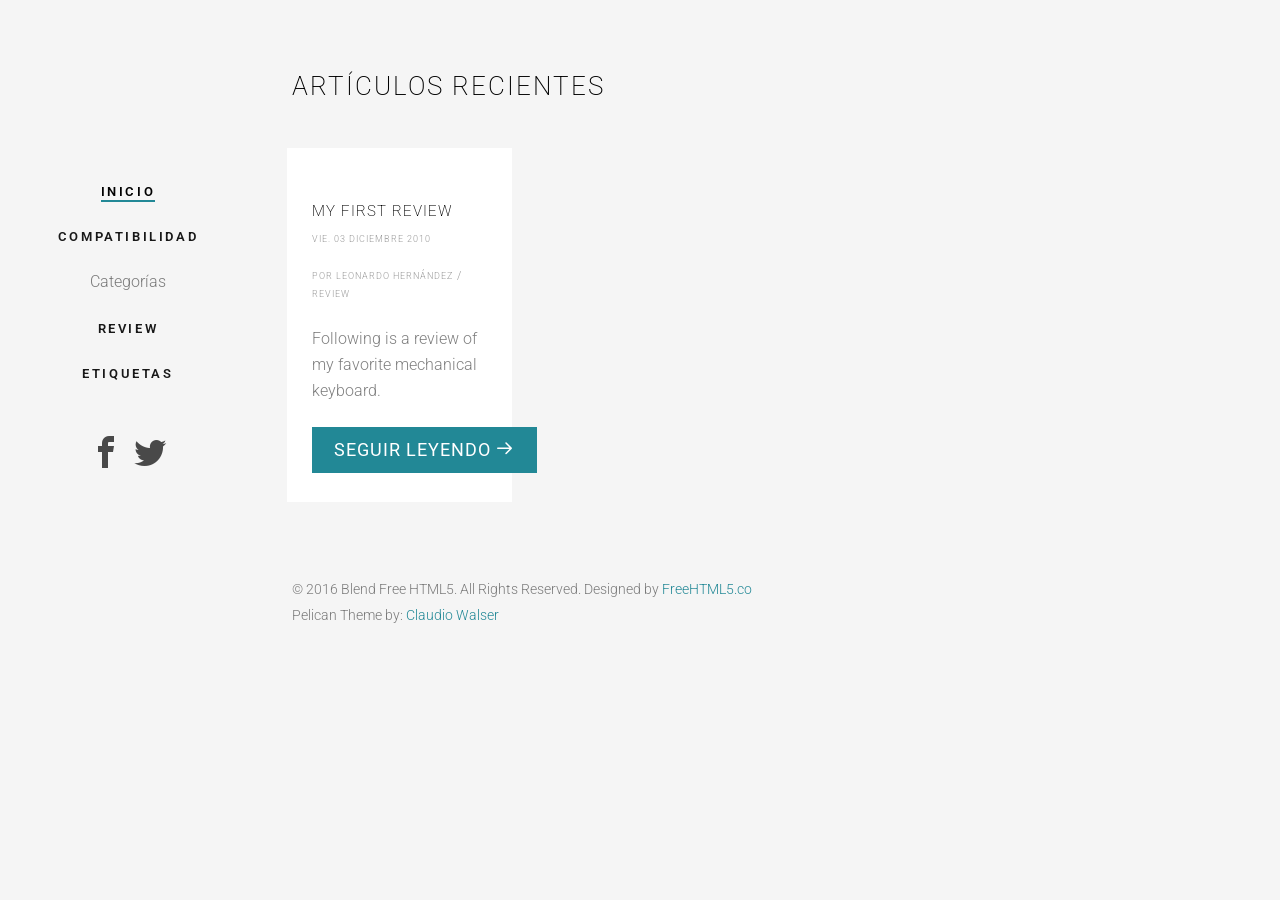
==== commit 9f4f869e: "Tags en español" ====
--- a/index.html
+++ b/index.html
@@ -87,7 +87,7 @@
         <div id="fh5co-main">
 
     <div class="fh5co-narrow-content">
-    <h2 class="fh5co-heading animate-box" data-animate-effect="fadeInLeft">Recent articles</h2>
+    <h2 class="fh5co-heading animate-box" data-animate-effect="fadeInLeft">Artículos Recientes</h2>
     <div class="row row-bottom-padded-md">
 <div class="col-md-3 col-sm-6 col-padding animate-box" data-animate-effect="fadeInLeft">
     <div class="blog-entry">
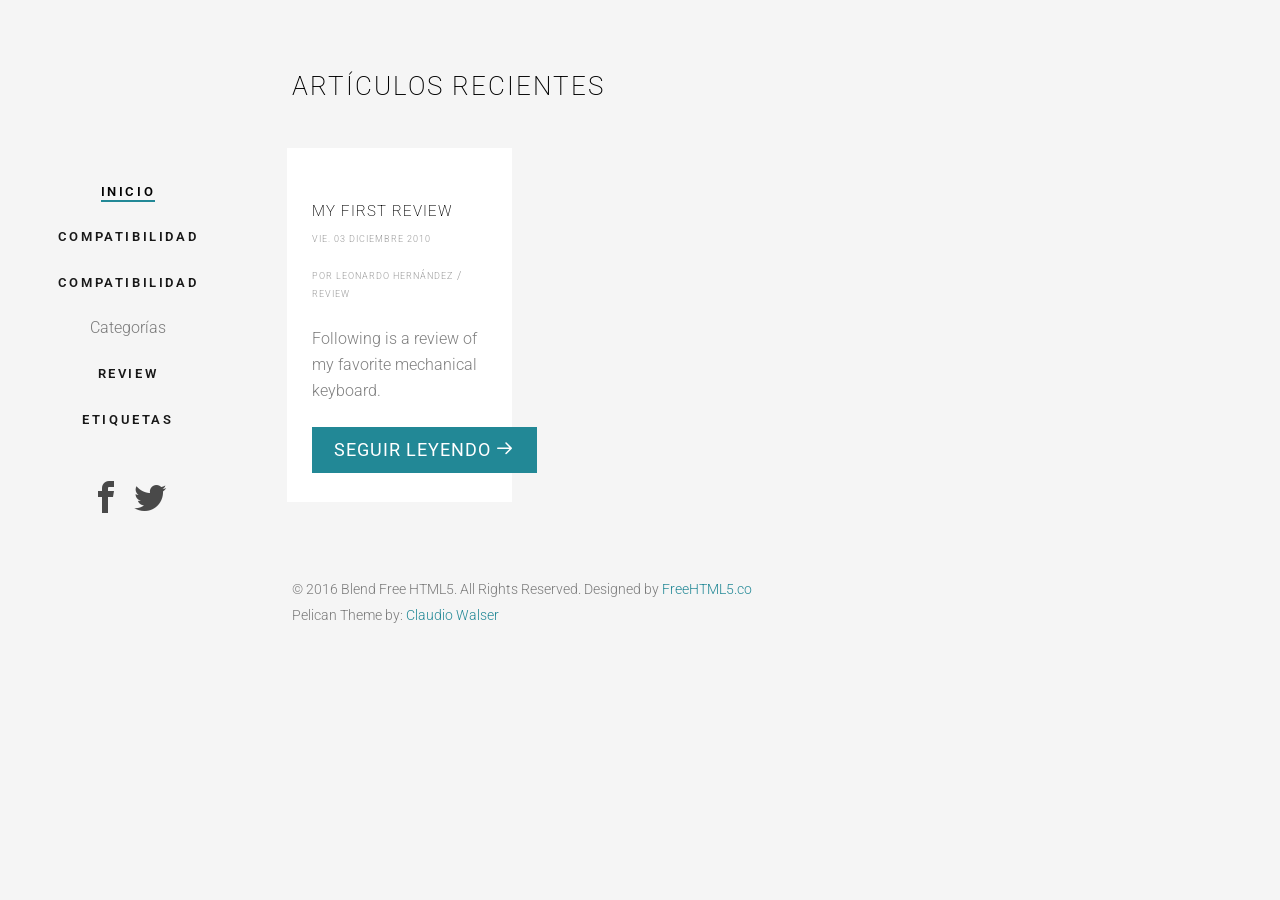
==== commit 89a1df3b: "Archivos" ====
--- a/index.html
+++ b/index.html
@@ -63,6 +63,7 @@
 
     <!-- page links -->
             <li><a href="./pages/compatibilidad.html">Compatibilidad</a></li>
+            <li><a href="./pages/Formatos PDF.html">Compatibilidad</a></li>
 
     <!-- categories -->
         <li class="nav-title">Categorías</li>
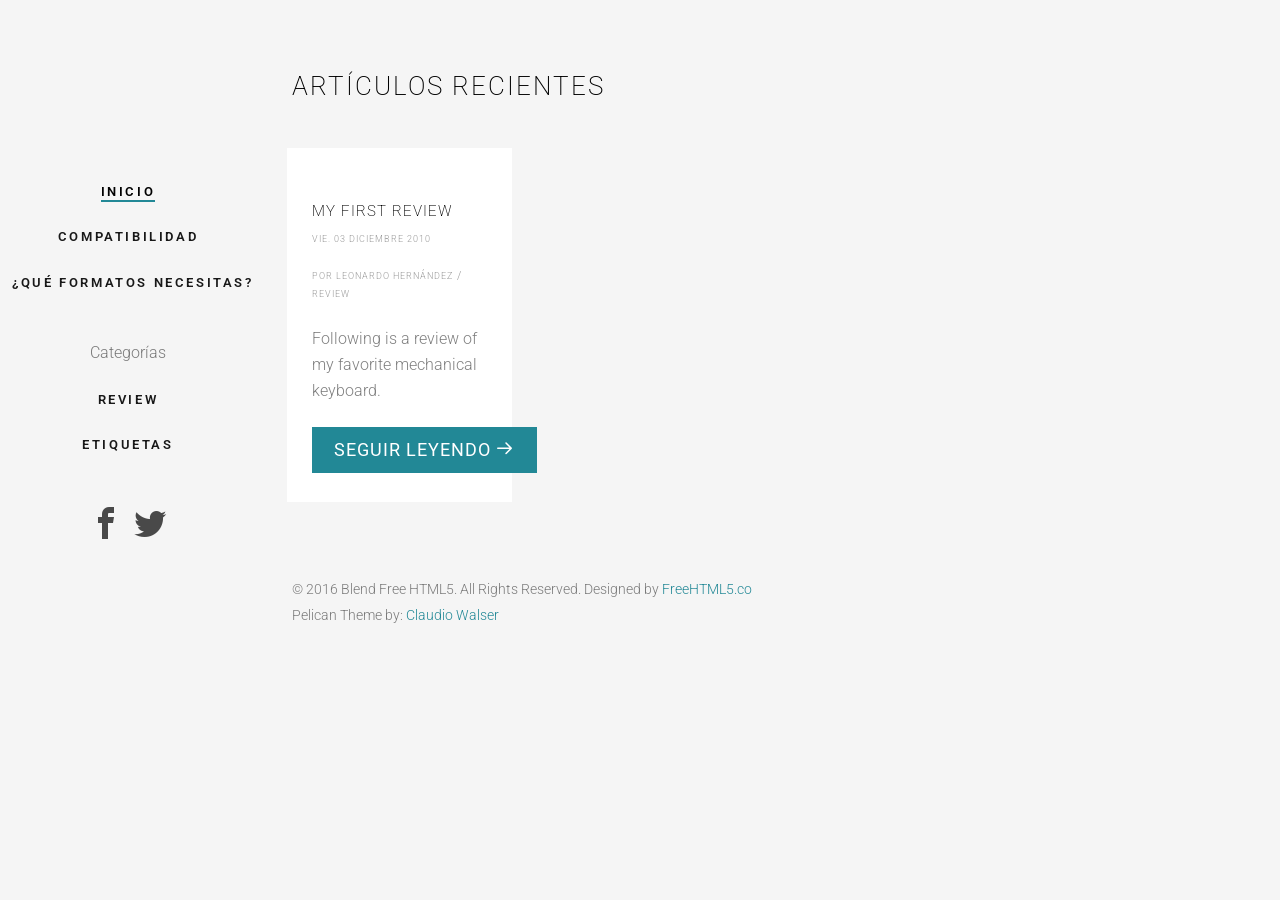
==== commit 30abfb94: "Nuevo Título" ====
--- a/index.html
+++ b/index.html
@@ -63,7 +63,7 @@
 
     <!-- page links -->
             <li><a href="./pages/compatibilidad.html">Compatibilidad</a></li>
-            <li><a href="./pages/Formatos PDF.html">Compatibilidad</a></li>
+            <li><a href="./pages/Formatos PDF.html">¿Qué formatos necesitas?</a></li>
 
     <!-- categories -->
         <li class="nav-title">Categorías</li>
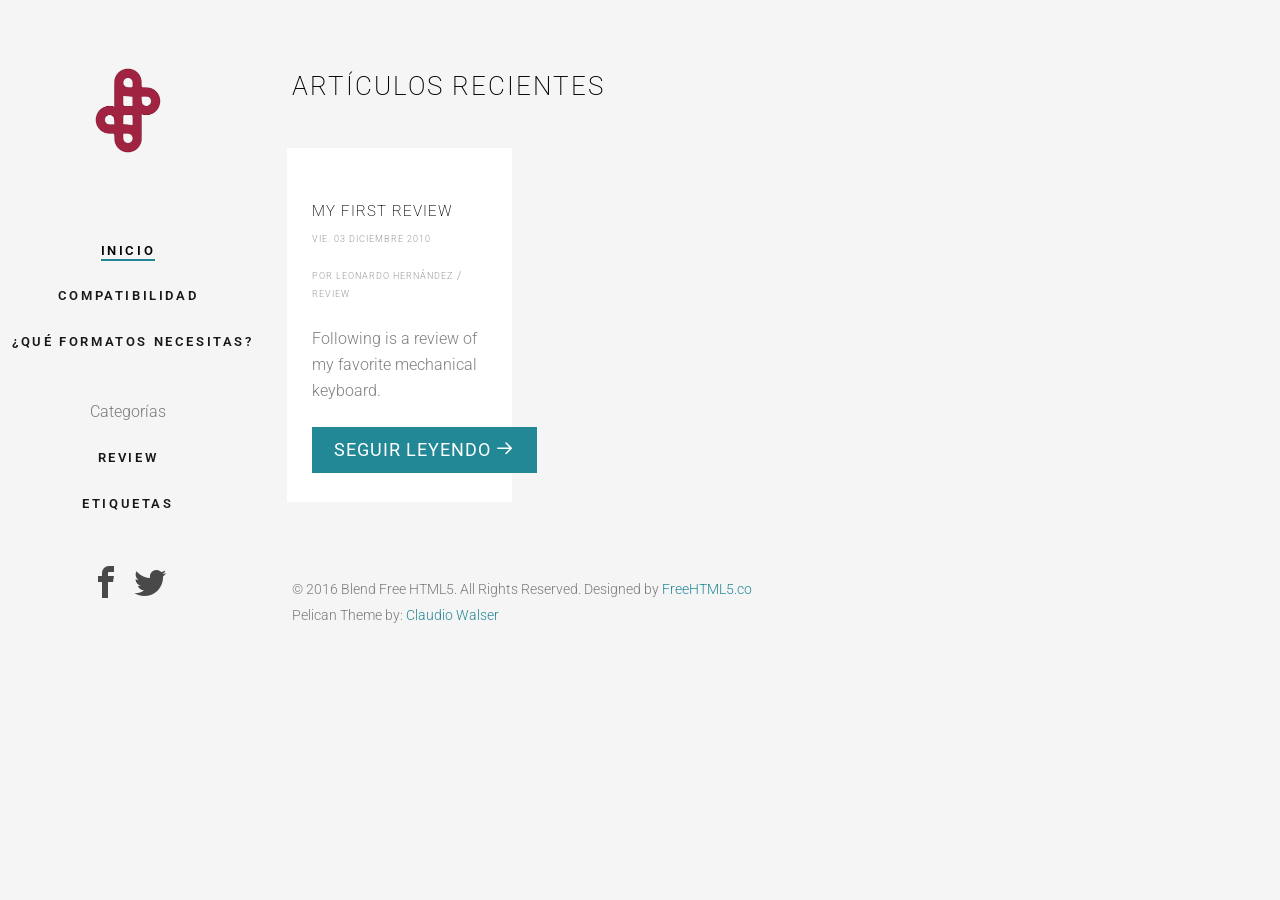
==== commit 70c272ca: "Logo" ====
--- a/index.html
+++ b/index.html
@@ -53,7 +53,7 @@
             <div class="clearfix"></div>
             <h1  id="fh5co-logo">
                 <a href="./index.html">
-                    <img src="" />
+                    <img src="https://mleonardohdez.github.io/output/images/logo.png" />
                 </a>
             </h1>
             <nav class="fh5co-main-menu" role="navigation">
--- a/theme/css/custom.css
+++ b/theme/css/custom.css
@@ -152,3 +152,4 @@
   float: right;
   padding-left: 15px;
 }
+#fh5co-logo img { max-width: 100px; height: auto; }
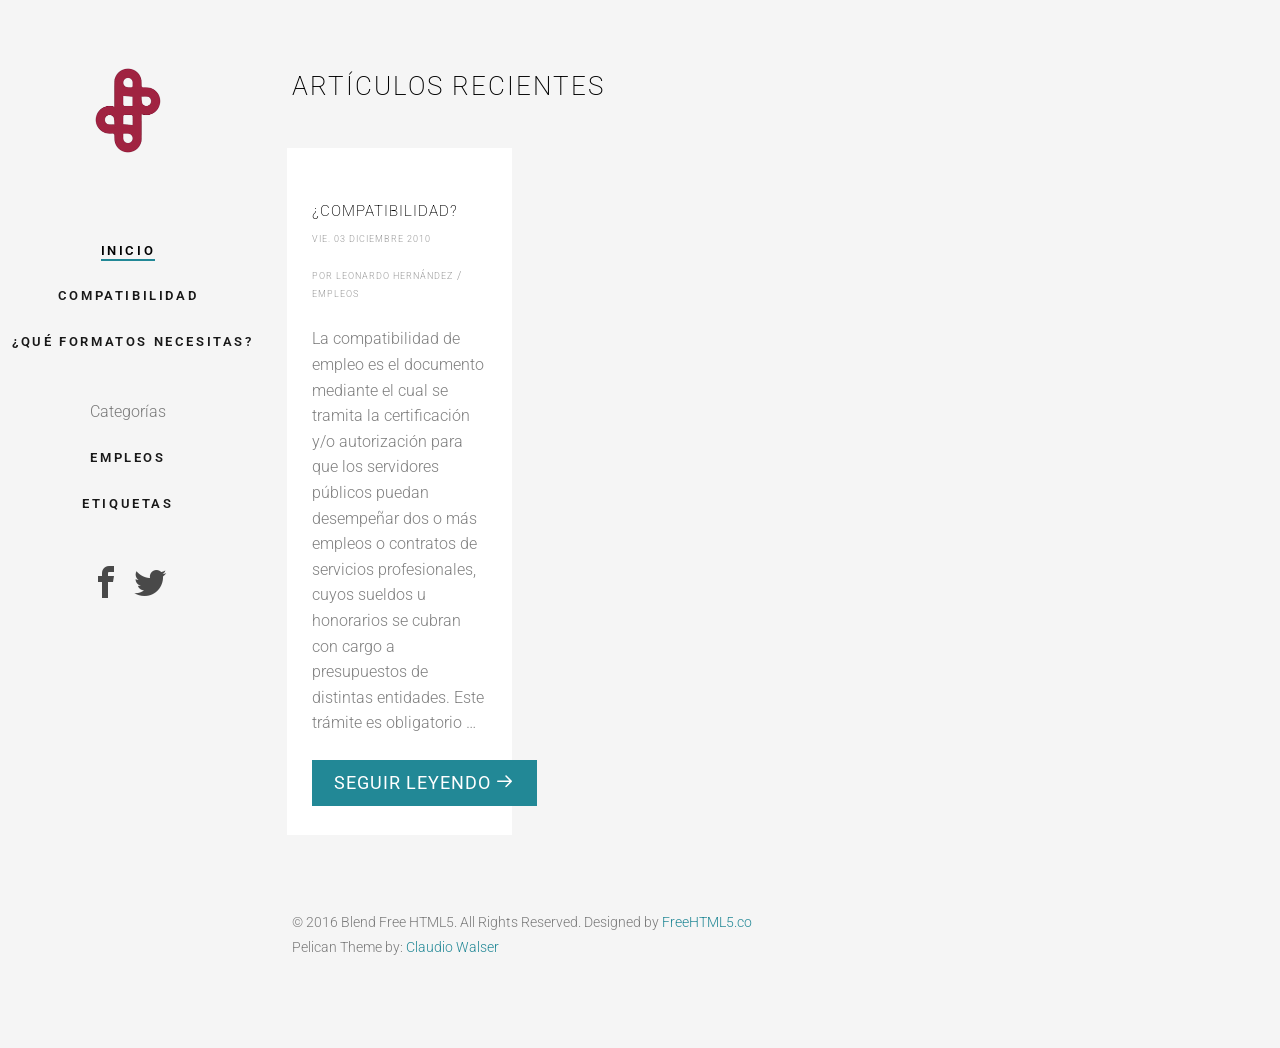
==== commit 46ba17ce: "Ortografia" ====
--- a/index.html
+++ b/index.html
@@ -67,7 +67,7 @@
 
     <!-- categories -->
         <li class="nav-title">Categorías</li>
-            <li><a href="./category/review.html">Review</a></li>
+            <li><a href="./category/empleos.html">Empleos</a></li>
 
     <!-- tags -->
         <li><a href="./tags.html">Etiquetas</a></li>
@@ -93,11 +93,11 @@
 <div class="col-md-3 col-sm-6 col-padding animate-box" data-animate-effect="fadeInLeft">
     <div class="blog-entry">
         <div class="desc">
-            <h3><a href="./my-first-review.html">My First Review</a></h3>
+            <h3><a href="./compatibilidad.html">¿Compatibilidad?</a></h3>
             <span><small>vie. 03 diciembre 2010</small></span>
-            <span><small>por Leonardo Hernández</small> / <small>Review</small></span>
-            <p><p>Following is a review of my favorite mechanical keyboard.</p></p>
-            <a href="./my-first-review.html" class="btn btn-primary">Seguir leyendo <i class="icon-arrow-right3"></i></a>
+            <span><small>por Leonardo Hernández</small> / <small>Empleos</small></span>
+            <p><p>La compatibilidad de empleo es el documento mediante el cual se tramita la certificación y/o autorización para que los servidores públicos puedan desempeñar dos o más empleos o contratos de servicios profesionales, cuyos sueldos u honorarios se cubran con cargo a presupuestos de distintas entidades.  Este trámite es obligatorio …</p></p>
+            <a href="./compatibilidad.html" class="btn btn-primary">Seguir leyendo <i class="icon-arrow-right3"></i></a>
         </div>
     </div>
 </div>    </div>
--- a/theme/css/custom.css
+++ b/theme/css/custom.css
@@ -152,4 +152,14 @@
   float: right;
   padding-left: 15px;
 }
-#fh5co-logo img { max-width: 100px; height: auto; }+#fh5co-logo img { max-width: 100px; height: auto; }
+
+figure {
+    margin: 30px 0;
+}
+figcaption {
+    margin-top: 10px;
+    font-size: 0.9em;
+    color: #888;
+    font-style: italic;
+}
